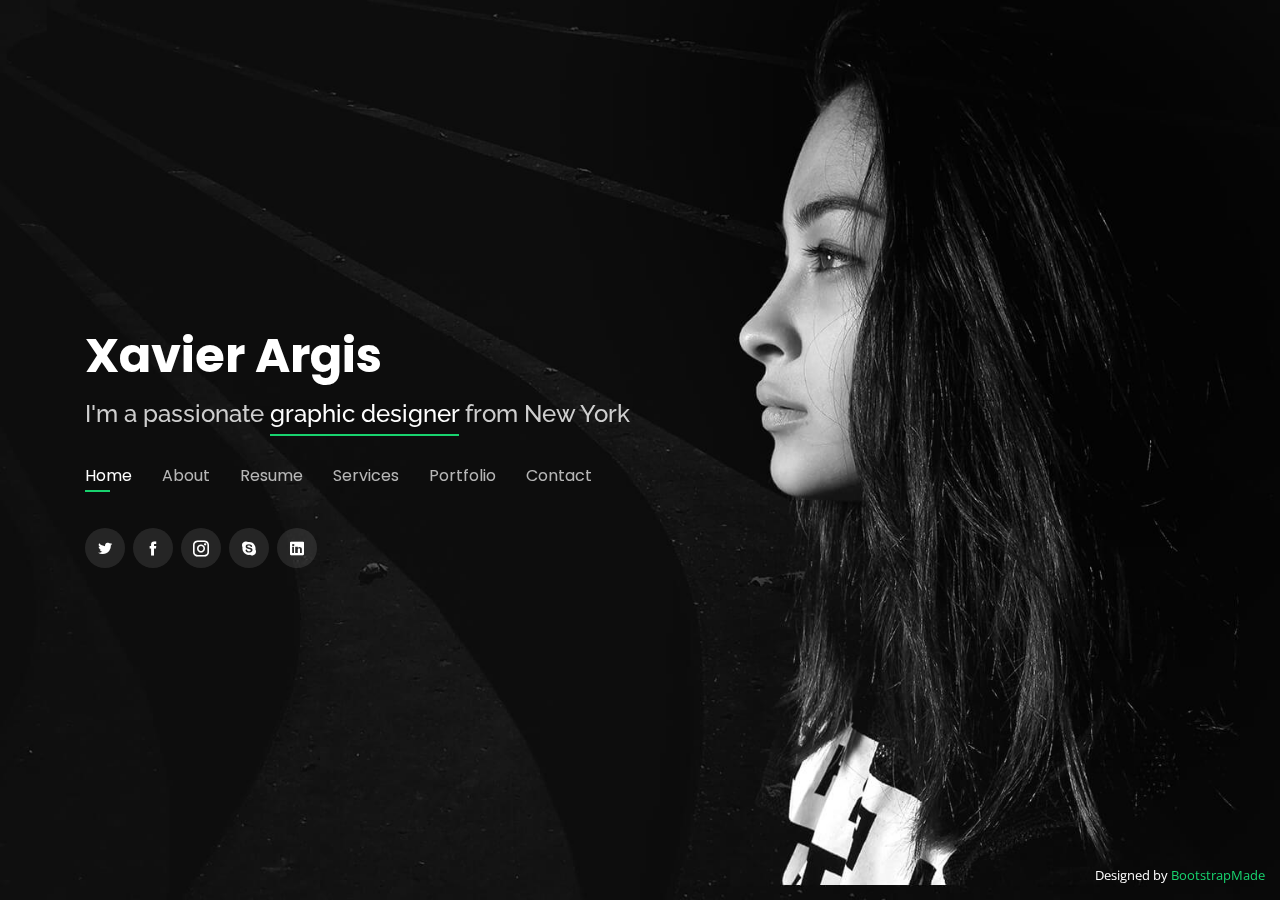
==== index.html @ 079059ad "begining of the project" ====
<!DOCTYPE html>
<html lang="en">

<head>
    <meta charset="utf-8">
    <meta content="width=device-width, initial-scale=1.0" name="viewport">

    <title>Personal Bootstrap Template</title>
    <meta content="" name="description">
    <meta content="" name="keywords">

    <!-- Favicons -->
    <link href="assets/img/favicon.png" rel="icon">
    <link href="assets/img/apple-touch-icon.png" rel="apple-touch-icon">

    <!-- Google Fonts -->
    <link href="https://fonts.googleapis.com/css?family=Open+Sans:300,300i,400,400i,600,600i,700,700i|Raleway:300,300i,400,400i,500,500i,600,600i,700,700i|Poppins:300,300i,400,400i,500,500i,600,600i,700,700i" rel="stylesheet">

    <!-- Vendor CSS Files -->
    <link href="assets/vendor/bootstrap/css/bootstrap.min.css" rel="stylesheet">
    <link href="assets/vendor/icofont/icofont.min.css" rel="stylesheet">
    <link href="assets/vendor/remixicon/remixicon.css" rel="stylesheet">
    <link href="assets/vendor/owl.carousel/assets/owl.carousel.min.css" rel="stylesheet">
    <link href="assets/vendor/boxicons/css/boxicons.min.css" rel="stylesheet">
    <link href="assets/vendor/venobox/venobox.css" rel="stylesheet">

    <!-- Template Main CSS File -->
    <link href="assets/css/style.css" rel="stylesheet">

    <!-- =======================================================
  * Template Name: Personal - v2.4.0
  * Template URL: https://bootstrapmade.com/personal-free-resume-bootstrap-template/
  * Author: BootstrapMade.com
  * License: https://bootstrapmade.com/license/
  ======================================================== -->
</head>

<body>

    <!-- ======= Header ======= -->
    <header id="header" class="header-tops">
        <div class="container">

            <h1><a href="index.html">Xavier Argis</a></h1>
            <!-- Uncomment below if you prefer to use an image logo -->
            <!-- <a href="index.html" class="mr-auto"><img src="assets/img/logo.png" alt="" class="img-fluid"></a> -->
            <h2>I'm a passionate <span>graphic designer</span> from New York</h2>

            <nav class="nav-menu d-none d-lg-block">
                <ul>
                    <li class="active"><a href="#header">Home</a></li>
                    <li><a href="#about">About</a></li>
                    <li><a href="#resume">Resume</a></li>
                    <li><a href="#services">Services</a></li>
                    <li><a href="#portfolio">Portfolio</a></li>
                    <li><a href="#contact">Contact</a></li>
                </ul>
            </nav>
            <!-- .nav-menu -->

            <div class="social-links">
                <a href="#" class="twitter"><i class="icofont-twitter"></i></a>
                <a href="#" class="facebook"><i class="icofont-facebook"></i></a>
                <a href="#" class="instagram"><i class="icofont-instagram"></i></a>
                <a href="#" class="google-plus"><i class="icofont-skype"></i></a>
                <a href="#" class="linkedin"><i class="icofont-linkedin"></i></a>
            </div>

        </div>
    </header>
    <!-- End Header -->

    <!-- ======= About Section ======= -->
    <section id="about" class="about">

        <!-- ======= About Me ======= -->
        <div class="about-me container">

            <div class="section-title">
                <h2>About</h2>
                <p>Learn more about me</p>
            </div>

            <div class="row">
                <div class="col-lg-4" data-aos="fade-right">
                    <img src="assets/img/me.jpg" class="img-fluid" alt="">
                </div>
                <div class="col-lg-8 pt-4 pt-lg-0 content" data-aos="fade-left">
                    <h3>UI/UX &amp; Graphic Designer</h3>
                    <p class="font-italic">
                        Lorem ipsum dolor sit amet, consectetur adipiscing elit, sed do eiusmod tempor incididunt ut labore et dolore magna aliqua.
                    </p>
                    <div class="row">
                        <div class="col-lg-6">
                            <ul>
                                <li><i class="icofont-rounded-right"></i> <strong>Birthday:</strong> 1 May 1995</li>
                                <li><i class="icofont-rounded-right"></i> <strong>Website:</strong> www.example.com</li>
                                <li><i class="icofont-rounded-right"></i> <strong>Phone:</strong> +123 456 7890</li>
                                <li><i class="icofont-rounded-right"></i> <strong>City:</strong> City : New York, USA</li>
                            </ul>
                        </div>
                        <div class="col-lg-6">
                            <ul>
                                <li><i class="icofont-rounded-right"></i> <strong>Age:</strong> 30</li>
                                <li><i class="icofont-rounded-right"></i> <strong>Degree:</strong> Master</li>
                                <li><i class="icofont-rounded-right"></i> <strong>PhEmailone:</strong> email@example.com</li>
                                <li><i class="icofont-rounded-right"></i> <strong>Freelance:</strong> Available</li>
                            </ul>
                        </div>
                    </div>
                    <p>
                        Officiis eligendi itaque labore et dolorum mollitia officiis optio vero. Quisquam sunt adipisci omnis et ut. Nulla accusantium dolor incidunt officia tempore. Et eius omnis. Cupiditate ut dicta maxime officiis quidem quia. Sed et consectetur qui quia
                        repellendus itaque neque. Aliquid amet quidem ut quaerat cupiditate. Ab et eum qui repellendus omnis culpa magni laudantium dolores.
                    </p>
                </div>
            </div>

        </div>
        <!-- End About Me -->

        <!-- ======= Counts ======= -->
        <div class="counts container">

            <div class="row">

                <div class="col-lg-3 col-md-6">
                    <div class="count-box">
                        <i class="icofont-simple-smile"></i>
                        <span data-toggle="counter-up">232</span>
                        <p>Happy Clients</p>
                    </div>
                </div>

                <div class="col-lg-3 col-md-6 mt-5 mt-md-0">
                    <div class="count-box">
                        <i class="icofont-document-folder"></i>
                        <span data-toggle="counter-up">521</span>
                        <p>Projects</p>
                    </div>
                </div>

                <div class="col-lg-3 col-md-6 mt-5 mt-lg-0">
                    <div class="count-box">
                        <i class="icofont-live-support"></i>
                        <span data-toggle="counter-up">1,463</span>
                        <p>Hours Of Support</p>
                    </div>
                </div>

                <div class="col-lg-3 col-md-6 mt-5 mt-lg-0">
                    <div class="count-box">
                        <i class="icofont-users-alt-5"></i>
                        <span data-toggle="counter-up">15</span>
                        <p>Hard Workers</p>
                    </div>
                </div>

            </div>

        </div>
        <!-- End Counts -->

        <!-- ======= Skills  ======= -->
        <div class="skills container">

            <div class="section-title">
                <h2>Skills</h2>
            </div>

            <div class="row skills-content">

                <div class="col-lg-6">

                    <div class="progress">
                        <span class="skill">HTML <i class="val">100%</i></span>
                        <div class="progress-bar-wrap">
                            <div class="progress-bar" role="progressbar" aria-valuenow="100" aria-valuemin="0" aria-valuemax="100"></div>
                        </div>
                    </div>

                    <div class="progress">
                        <span class="skill">CSS <i class="val">90%</i></span>
                        <div class="progress-bar-wrap">
                            <div class="progress-bar" role="progressbar" aria-valuenow="90" aria-valuemin="0" aria-valuemax="100"></div>
                        </div>
                    </div>

                    <div class="progress">
                        <span class="skill">JavaScript <i class="val">75%</i></span>
                        <div class="progress-bar-wrap">
                            <div class="progress-bar" role="progressbar" aria-valuenow="75" aria-valuemin="0" aria-valuemax="100"></div>
                        </div>
                    </div>

                </div>

                <div class="col-lg-6">

                    <div class="progress">
                        <span class="skill">PHP <i class="val">80%</i></span>
                        <div class="progress-bar-wrap">
                            <div class="progress-bar" role="progressbar" aria-valuenow="80" aria-valuemin="0" aria-valuemax="100"></div>
                        </div>
                    </div>

                    <div class="progress">
                        <span class="skill">WordPress/CMS <i class="val">90%</i></span>
                        <div class="progress-bar-wrap">
                            <div class="progress-bar" role="progressbar" aria-valuenow="90" aria-valuemin="0" aria-valuemax="100"></div>
                        </div>
                    </div>

                    <div class="progress">
                        <span class="skill">Photoshop <i class="val">55%</i></span>
                        <div class="progress-bar-wrap">
                            <div class="progress-bar" role="progressbar" aria-valuenow="55" aria-valuemin="0" aria-valuemax="100"></div>
                        </div>
                    </div>

                </div>

            </div>

        </div>
        <!-- End Skills -->

        <!-- ======= Interests ======= -->
        <div class="interests container">

            <div class="section-title">
                <h2>Interests</h2>
            </div>

            <div class="row">
                <div class="col-lg-3 col-md-4">
                    <div class="icon-box">
                        <i class="ri-store-line" style="color: #ffbb2c;"></i>
                        <h3>Lorem Ipsum</h3>
                    </div>
                </div>
                <div class="col-lg-3 col-md-4 mt-4 mt-md-0">
                    <div class="icon-box">
                        <i class="ri-bar-chart-box-line" style="color: #5578ff;"></i>
                        <h3>Dolor Sitema</h3>
                    </div>
                </div>
                <div class="col-lg-3 col-md-4 mt-4 mt-md-0">
                    <div class="icon-box">
                        <i class="ri-calendar-todo-line" style="color: #e80368;"></i>
                        <h3>Sed perspiciatis</h3>
                    </div>
                </div>
                <div class="col-lg-3 col-md-4 mt-4 mt-lg-0">
                    <div class="icon-box">
                        <i class="ri-paint-brush-line" style="color: #e361ff;"></i>
                        <h3>Magni Dolores</h3>
                    </div>
                </div>
                <div class="col-lg-3 col-md-4 mt-4">
                    <div class="icon-box">
                        <i class="ri-database-2-line" style="color: #47aeff;"></i>
                        <h3>Nemo Enim</h3>
                    </div>
                </div>
                <div class="col-lg-3 col-md-4 mt-4">
                    <div class="icon-box">
                        <i class="ri-gradienter-line" style="color: #ffa76e;"></i>
                        <h3>Eiusmod Tempor</h3>
                    </div>
                </div>
                <div class="col-lg-3 col-md-4 mt-4">
                    <div class="icon-box">
                        <i class="ri-file-list-3-line" style="color: #11dbcf;"></i>
                        <h3>Midela Teren</h3>
                    </div>
                </div>
                <div class="col-lg-3 col-md-4 mt-4">
                    <div class="icon-box">
                        <i class="ri-price-tag-2-line" style="color: #4233ff;"></i>
                        <h3>Pira Neve</h3>
                    </div>
                </div>
                <div class="col-lg-3 col-md-4 mt-4">
                    <div class="icon-box">
                        <i class="ri-anchor-line" style="color: #b2904f;"></i>
                        <h3>Dirada Pack</h3>
                    </div>
                </div>
                <div class="col-lg-3 col-md-4 mt-4">
                    <div class="icon-box">
                        <i class="ri-disc-line" style="color: #b20969;"></i>
                        <h3>Moton Ideal</h3>
                    </div>
                </div>
                <div class="col-lg-3 col-md-4 mt-4">
                    <div class="icon-box">
                        <i class="ri-base-station-line" style="color: #ff5828;"></i>
                        <h3>Verdo Park</h3>
                    </div>
                </div>
                <div class="col-lg-3 col-md-4 mt-4">
                    <div class="icon-box">
                        <i class="ri-fingerprint-line" style="color: #29cc61;"></i>
                        <h3>Flavor Nivelanda</h3>
                    </div>
                </div>
            </div>

        </div>
        <!-- End Interests -->

        <!-- ======= Testimonials ======= -->
        <div class="testimonials container">

            <div class="section-title">
                <h2>Testimonials</h2>
            </div>

            <div class="owl-carousel testimonials-carousel">

                <div class="testimonial-item">
                    <p>
                        <i class="bx bxs-quote-alt-left quote-icon-left"></i> Proin iaculis purus consequat sem cure digni ssim donec porttitora entum suscipit rhoncus. Accusantium quam, ultricies eget id, aliquam eget nibh et. Maecen aliquam, risus at
                        semper.
                        <i class="bx bxs-quote-alt-right quote-icon-right"></i>
                    </p>
                    <img src="assets/img/testimonials/testimonials-1.jpg" class="testimonial-img" alt="">
                    <h3>Saul Goodman</h3>
                    <h4>Ceo &amp; Founder</h4>
                </div>

                <div class="testimonial-item">
                    <p>
                        <i class="bx bxs-quote-alt-left quote-icon-left"></i> Export tempor illum tamen malis malis eram quae irure esse labore quem cillum quid cillum eram malis quorum velit fore eram velit sunt aliqua noster fugiat irure amet legam
                        anim culpa.
                        <i class="bx bxs-quote-alt-right quote-icon-right"></i>
                    </p>
                    <img src="assets/img/testimonials/testimonials-2.jpg" class="testimonial-img" alt="">
                    <h3>Sara Wilsson</h3>
                    <h4>Designer</h4>
                </div>

                <div class="testimonial-item">
                    <p>
                        <i class="bx bxs-quote-alt-left quote-icon-left"></i> Enim nisi quem export duis labore cillum quae magna enim sint quorum nulla quem veniam duis minim tempor labore quem eram duis noster aute amet eram fore quis sint minim.
                        <i class="bx bxs-quote-alt-right quote-icon-right"></i>
                    </p>
                    <img src="assets/img/testimonials/testimonials-3.jpg" class="testimonial-img" alt="">
                    <h3>Jena Karlis</h3>
                    <h4>Store Owner</h4>
                </div>

                <div class="testimonial-item">
                    <p>
                        <i class="bx bxs-quote-alt-left quote-icon-left"></i> Fugiat enim eram quae cillum dolore dolor amet nulla culpa multos export minim fugiat minim velit minim dolor enim duis veniam ipsum anim magna sunt elit fore quem dolore labore
                        illum veniam.
                        <i class="bx bxs-quote-alt-right quote-icon-right"></i>
                    </p>
                    <img src="assets/img/testimonials/testimonials-4.jpg" class="testimonial-img" alt="">
                    <h3>Matt Brandon</h3>
                    <h4>Freelancer</h4>
                </div>

                <div class="testimonial-item">
                    <p>
                        <i class="bx bxs-quote-alt-left quote-icon-left"></i> Quis quorum aliqua sint quem legam fore sunt eram irure aliqua veniam tempor noster veniam enim culpa labore duis sunt culpa nulla illum cillum fugiat legam esse veniam culpa
                        fore nisi cillum quid.
                        <i class="bx bxs-quote-alt-right quote-icon-right"></i>
                    </p>
                    <img src="assets/img/testimonials/testimonials-5.jpg" class="testimonial-img" alt="">
                    <h3>John Larson</h3>
                    <h4>Entrepreneur</h4>
                </div>

            </div>

        </div>
        <!-- End Testimonials  -->

    </section>
    <!-- End About Section -->

    <!-- ======= Resume Section ======= -->
    <section id="resume" class="resume">
        <div class="container">

            <div class="section-title">
                <h2>Resume</h2>
                <p>Check My Resume</p>
            </div>

            <div class="row">
                <div class="col-lg-6">
                    <h3 class="resume-title">Sumary</h3>
                    <div class="resume-item pb-0">
                        <h4>Alice Barkley</h4>
                        <p><em>Innovative and deadline-driven Graphic Designer with 3+ years of experience designing and developing user-centered digital/print marketing material from initial concept to final, polished deliverable.</em></p>
                        <p>
                            <ul>
                                <li>Portland par 127,Orlando, FL</li>
                                <li>(123) 456-7891</li>
                                <li>alice.barkley@example.com</li>
                            </ul>
                        </p>
                    </div>

                    <h3 class="resume-title">Education</h3>
                    <div class="resume-item">
                        <h4>Master of Fine Arts &amp; Graphic Design</h4>
                        <h5>2015 - 2016</h5>
                        <p><em>Rochester Institute of Technology, Rochester, NY</em></p>
                        <p>Qui deserunt veniam. Et sed aliquam labore tempore sed quisquam iusto autem sit. Ea vero voluptatum qui ut dignissimos deleniti nerada porti sand markend</p>
                    </div>
                    <div class="resume-item">
                        <h4>Bachelor of Fine Arts &amp; Graphic Design</h4>
                        <h5>2010 - 2014</h5>
                        <p><em>Rochester Institute of Technology, Rochester, NY</em></p>
                        <p>Quia nobis sequi est occaecati aut. Repudiandae et iusto quae reiciendis et quis Eius vel ratione eius unde vitae rerum voluptates asperiores voluptatem Earum molestiae consequatur neque etlon sader mart dila</p>
                    </div>
                </div>
                <div class="col-lg-6">
                    <h3 class="resume-title">Professional Experience</h3>
                    <div class="resume-item">
                        <h4>Senior graphic design specialist</h4>
                        <h5>2019 - Present</h5>
                        <p><em>Experion, New York, NY </em></p>
                        <p>
                            <ul>
                                <li>Lead in the design, development, and implementation of the graphic, layout, and production communication materials</li>
                                <li>Delegate tasks to the 7 members of the design team and provide counsel on all aspects of the project. </li>
                                <li>Supervise the assessment of all graphic materials in order to ensure quality and accuracy of the design</li>
                                <li>Oversee the efficient use of production project budgets ranging from $2,000 - $25,000</li>
                            </ul>
                        </p>
                    </div>
                    <div class="resume-item">
                        <h4>Graphic design specialist</h4>
                        <h5>2017 - 2018</h5>
                        <p><em>Stepping Stone Advertising, New York, NY</em></p>
                        <p>
                            <ul>
                                <li>Developed numerous marketing programs (logos, brochures,infographics, presentations, and advertisements).</li>
                                <li>Managed up to 5 projects or tasks at a given time while under pressure</li>
                                <li>Recommended and consulted with clients on the most appropriate graphic design</li>
                                <li>Created 4+ design presentations and proposals a month for clients and account managers</li>
                            </ul>
                        </p>
                    </div>
                </div>
            </div>

        </div>
    </section>
    <!-- End Resume Section -->

    <!-- ======= Services Section ======= -->
    <section id="services" class="services">
        <div class="container">

            <div class="section-title">
                <h2>Services</h2>
                <p>My Services</p>
            </div>

            <div class="row">
                <div class="col-lg-4 col-md-6 d-flex align-items-stretch">
                    <div class="icon-box">
                        <div class="icon"><i class="bx bxl-dribbble"></i></div>
                        <h4><a href="">Lorem Ipsum</a></h4>
                        <p>Voluptatum deleniti atque corrupti quos dolores et quas molestias excepturi</p>
                    </div>
                </div>

                <div class="col-lg-4 col-md-6 d-flex align-items-stretch mt-4 mt-md-0">
                    <div class="icon-box">
                        <div class="icon"><i class="bx bx-file"></i></div>
                        <h4><a href="">Sed ut perspiciatis</a></h4>
                        <p>Duis aute irure dolor in reprehenderit in voluptate velit esse cillum dolore</p>
                    </div>
                </div>

                <div class="col-lg-4 col-md-6 d-flex align-items-stretch mt-4 mt-lg-0">
                    <div class="icon-box">
                        <div class="icon"><i class="bx bx-tachometer"></i></div>
                        <h4><a href="">Magni Dolores</a></h4>
                        <p>Excepteur sint occaecat cupidatat non proident, sunt in culpa qui officia</p>
                    </div>
                </div>

                <div class="col-lg-4 col-md-6 d-flex align-items-stretch mt-4">
                    <div class="icon-box">
                        <div class="icon"><i class="bx bx-world"></i></div>
                        <h4><a href="">Nemo Enim</a></h4>
                        <p>At vero eos et accusamus et iusto odio dignissimos ducimus qui blanditiis</p>
                    </div>
                </div>

                <div class="col-lg-4 col-md-6 d-flex align-items-stretch mt-4">
                    <div class="icon-box">
                        <div class="icon"><i class="bx bx-slideshow"></i></div>
                        <h4><a href="">Dele cardo</a></h4>
                        <p>Quis consequatur saepe eligendi voluptatem consequatur dolor consequuntur</p>
                    </div>
                </div>

                <div class="col-lg-4 col-md-6 d-flex align-items-stretch mt-4">
                    <div class="icon-box">
                        <div class="icon"><i class="bx bx-arch"></i></div>
                        <h4><a href="">Divera don</a></h4>
                        <p>Modi nostrum vel laborum. Porro fugit error sit minus sapiente sit aspernatur</p>
                    </div>
                </div>

            </div>

        </div>
    </section>
    <!-- End Services Section -->

    <!-- ======= Portfolio Section ======= -->
    <section id="portfolio" class="portfolio">
        <div class="container">

            <div class="section-title">
                <h2>Portfolio</h2>
                <p>My Works</p>
            </div>

            <div class="row">
                <div class="col-lg-12 d-flex justify-content-center">
                    <ul id="portfolio-flters">
                        <li data-filter="*" class="filter-active">All</li>
                        <li data-filter=".filter-app">App</li>
                        <li data-filter=".filter-card">Card</li>
                        <li data-filter=".filter-web">Web</li>
                    </ul>
                </div>
            </div>

            <div class="row portfolio-container">

                <div class="col-lg-4 col-md-6 portfolio-item filter-app">
                    <div class="portfolio-wrap">
                        <img src="assets/img/portfolio/portfolio-1.jpg" class="img-fluid" alt="">
                        <div class="portfolio-info">
                            <h4>App 1</h4>
                            <p>App</p>
                            <div class="portfolio-links">
                                <a href="assets/img/portfolio/portfolio-1.jpg" data-gall="portfolioGallery" class="venobox" title="App 1"><i class="bx bx-plus"></i></a>
                                <a href="portfolio-details.html" data-gall="portfolioDetailsGallery" data-vbtype="iframe" class="venobox" title="Portfolio Details"><i class="bx bx-link"></i></a>
                            </div>
                        </div>
                    </div>
                </div>

                <div class="col-lg-4 col-md-6 portfolio-item filter-web">
                    <div class="portfolio-wrap">
                        <img src="assets/img/portfolio/portfolio-2.jpg" class="img-fluid" alt="">
                        <div class="portfolio-info">
                            <h4>Web 3</h4>
                            <p>Web</p>
                            <div class="portfolio-links">
                                <a href="assets/img/portfolio/portfolio-2.jpg" data-gall="portfolioGallery" class="venobox" title="Web 3"><i class="bx bx-plus"></i></a>
                                <a href="portfolio-details.html" data-gall="portfolioDetailsGallery" data-vbtype="iframe" class="venobox" title="Portfolio Details"><i class="bx bx-link"></i></a>
                            </div>
                        </div>
                    </div>
                </div>

                <div class="col-lg-4 col-md-6 portfolio-item filter-app">
                    <div class="portfolio-wrap">
                        <img src="assets/img/portfolio/portfolio-3.jpg" class="img-fluid" alt="">
                        <div class="portfolio-info">
                            <h4>App 2</h4>
                            <p>App</p>
                            <div class="portfolio-links">
                                <a href="assets/img/portfolio/portfolio-3.jpg" data-gall="portfolioGallery" class="venobox" title="App 2"><i class="bx bx-plus"></i></a>
                                <a href="portfolio-details.html" data-gall="portfolioDetailsGallery" data-vbtype="iframe" class="venobox" title="Portfolio Details"><i class="bx bx-link"></i></a>
                            </div>
                        </div>
                    </div>
                </div>

                <div class="col-lg-4 col-md-6 portfolio-item filter-card">
                    <div class="portfolio-wrap">
                        <img src="assets/img/portfolio/portfolio-4.jpg" class="img-fluid" alt="">
                        <div class="portfolio-info">
                            <h4>Card 2</h4>
                            <p>Card</p>
                            <div class="portfolio-links">
                                <a href="assets/img/portfolio/portfolio-4.jpg" data-gall="portfolioGallery" class="venobox" title="Card 2"><i class="bx bx-plus"></i></a>
                                <a href="portfolio-details.html" data-gall="portfolioDetailsGallery" data-vbtype="iframe" class="venobox" title="Portfolio Details"><i class="bx bx-link"></i></a>
                            </div>
                        </div>
                    </div>
                </div>

                <div class="col-lg-4 col-md-6 portfolio-item filter-web">
                    <div class="portfolio-wrap">
                        <img src="assets/img/portfolio/portfolio-5.jpg" class="img-fluid" alt="">
                        <div class="portfolio-info">
                            <h4>Web 2</h4>
                            <p>Web</p>
                            <div class="portfolio-links">
                                <a href="assets/img/portfolio/portfolio-5.jpg" data-gall="portfolioGallery" class="venobox" title="Web 2"><i class="bx bx-plus"></i></a>
                                <a href="portfolio-details.html" data-gall="portfolioDetailsGallery" data-vbtype="iframe" class="venobox" title="Portfolio Details"><i class="bx bx-link"></i></a>
                            </div>
                        </div>
                    </div>
                </div>

                <div class="col-lg-4 col-md-6 portfolio-item filter-app">
                    <div class="portfolio-wrap">
                        <img src="assets/img/portfolio/portfolio-6.jpg" class="img-fluid" alt="">
                        <div class="portfolio-info">
                            <h4>App 3</h4>
                            <p>App</p>
                            <div class="portfolio-links">
                                <a href="assets/img/portfolio/portfolio-6.jpg" data-gall="portfolioGallery" class="venobox" title="App 3"><i class="bx bx-plus"></i></a>
                                <a href="portfolio-details.html" data-gall="portfolioDetailsGallery" data-vbtype="iframe" class="venobox" title="Portfolio Details"><i class="bx bx-link"></i></a>
                            </div>
                        </div>
                    </div>
                </div>

                <div class="col-lg-4 col-md-6 portfolio-item filter-card">
                    <div class="portfolio-wrap">
                        <img src="assets/img/portfolio/portfolio-7.jpg" class="img-fluid" alt="">
                        <div class="portfolio-info">
                            <h4>Card 1</h4>
                            <p>Card</p>
                            <div class="portfolio-links">
                                <a href="assets/img/portfolio/portfolio-7.jpg" data-gall="portfolioGallery" class="venobox" title="Card 1"><i class="bx bx-plus"></i></a>
                                <a href="portfolio-details.html" data-gall="portfolioDetailsGallery" data-vbtype="iframe" class="venobox" title="Portfolio Details"><i class="bx bx-link"></i></a>
                            </div>
                        </div>
                    </div>
                </div>

                <div class="col-lg-4 col-md-6 portfolio-item filter-card">
                    <div class="portfolio-wrap">
                        <img src="assets/img/portfolio/portfolio-8.jpg" class="img-fluid" alt="">
                        <div class="portfolio-info">
                            <h4>Card 3</h4>
                            <p>Card</p>
                            <div class="portfolio-links">
                                <a href="assets/img/portfolio/portfolio-8.jpg" data-gall="portfolioGallery" class="venobox" title="Card 3"><i class="bx bx-plus"></i></a>
                                <a href="portfolio-details.html" data-gall="portfolioDetailsGallery" data-vbtype="iframe" class="venobox" title="Portfolio Details"><i class="bx bx-link"></i></a>
                            </div>
                        </div>
                    </div>
                </div>

                <div class="col-lg-4 col-md-6 portfolio-item filter-web">
                    <div class="portfolio-wrap">
                        <img src="assets/img/portfolio/portfolio-9.jpg" class="img-fluid" alt="">
                        <div class="portfolio-info">
                            <h4>Web 3</h4>
                            <p>Web</p>
                            <div class="portfolio-links">
                                <a href="assets/img/portfolio/portfolio-9.jpg" data-gall="portfolioGallery" class="venobox" title="Web 3"><i class="bx bx-plus"></i></a>
                                <a href="portfolio-details.html" data-gall="portfolioDetailsGallery" data-vbtype="iframe" class="venobox" title="Portfolio Details"><i class="bx bx-link"></i></a>
                            </div>
                        </div>
                    </div>
                </div>

            </div>

        </div>
    </section>
    <!-- End Portfolio Section -->

    <!-- ======= Contact Section ======= -->
    <section id="contact" class="contact">
        <div class="container">

            <div class="section-title">
                <h2>Contact</h2>
                <p>Contact Me</p>
            </div>

            <div class="row mt-2">

                <div class="col-md-6 d-flex align-items-stretch">
                    <div class="info-box">
                        <i class="bx bx-map"></i>
                        <h3>My Address</h3>
                        <p>A108 Adam Street, New York, NY 535022</p>
                    </div>
                </div>

                <div class="col-md-6 mt-4 mt-md-0 d-flex align-items-stretch">
                    <div class="info-box">
                        <i class="bx bx-share-alt"></i>
                        <h3>Social Profiles</h3>
                        <div class="social-links">
                            <a href="#" class="twitter"><i class="icofont-twitter"></i></a>
                            <a href="#" class="facebook"><i class="icofont-facebook"></i></a>
                            <a href="#" class="instagram"><i class="icofont-instagram"></i></a>
                            <a href="#" class="google-plus"><i class="icofont-skype"></i></a>
                            <a href="#" class="linkedin"><i class="icofont-linkedin"></i></a>
                        </div>
                    </div>
                </div>

                <div class="col-md-6 mt-4 d-flex align-items-stretch">
                    <div class="info-box">
                        <i class="bx bx-envelope"></i>
                        <h3>Email Me</h3>
                        <p>contact@example.com</p>
                    </div>
                </div>
                <div class="col-md-6 mt-4 d-flex align-items-stretch">
                    <div class="info-box">
                        <i class="bx bx-phone-call"></i>
                        <h3>Call Me</h3>
                        <p>+1 5589 55488 55</p>
                    </div>
                </div>
            </div>

            <form action="forms/contact.php" method="post" role="form" class="php-email-form mt-4">
                <div class="form-row">
                    <div class="col-md-6 form-group">
                        <input type="text" name="name" class="form-control" id="name" placeholder="Your Name" data-rule="minlen:4" data-msg="Please enter at least 4 chars" />
                        <div class="validate"></div>
                    </div>
                    <div class="col-md-6 form-group">
                        <input type="email" class="form-control" name="email" id="email" placeholder="Your Email" data-rule="email" data-msg="Please enter a valid email" />
                        <div class="validate"></div>
                    </div>
                </div>
                <div class="form-group">
                    <input type="text" class="form-control" name="subject" id="subject" placeholder="Subject" data-rule="minlen:4" data-msg="Please enter at least 8 chars of subject" />
                    <div class="validate"></div>
                </div>
                <div class="form-group">
                    <textarea class="form-control" name="message" rows="5" data-rule="required" data-msg="Please write something for us" placeholder="Message"></textarea>
                    <div class="validate"></div>
                </div>
                <div class="mb-3">
                    <div class="loading">Loading</div>
                    <div class="error-message"></div>
                    <div class="sent-message">Your message has been sent. Thank you!</div>
                </div>
                <div class="text-center"><button type="submit">Send Message</button></div>
            </form>

        </div>
    </section>
    <!-- End Contact Section -->

    <div class="credits">
        <!-- All the links in the footer should remain intact. -->
        <!-- You can delete the links only if you purchased the pro version. -->
        <!-- Licensing information: https://bootstrapmade.com/license/ -->
        <!-- Purchase the pro version with working PHP/AJAX contact form: https://bootstrapmade.com/personal-free-resume-bootstrap-template/ -->
        Designed by <a href="https://bootstrapmade.com/">BootstrapMade</a>
    </div>

    <!-- Vendor JS Files -->
    <script src="assets/vendor/jquery/jquery.min.js"></script>
    <script src="assets/vendor/bootstrap/js/bootstrap.bundle.min.js"></script>
    <script src="assets/vendor/jquery.easing/jquery.easing.min.js"></script>
    <script src="assets/vendor/php-email-form/validate.js"></script>
    <script src="assets/vendor/waypoints/jquery.waypoints.min.js"></script>
    <script src="assets/vendor/counterup/counterup.min.js"></script>
    <script src="assets/vendor/owl.carousel/owl.carousel.min.js"></script>
    <script src="assets/vendor/isotope-layout/isotope.pkgd.min.js"></script>
    <script src="assets/vendor/venobox/venobox.min.js"></script>

    <!-- Template Main JS File -->
    <script src="assets/js/main.js"></script>

</body>

</html>
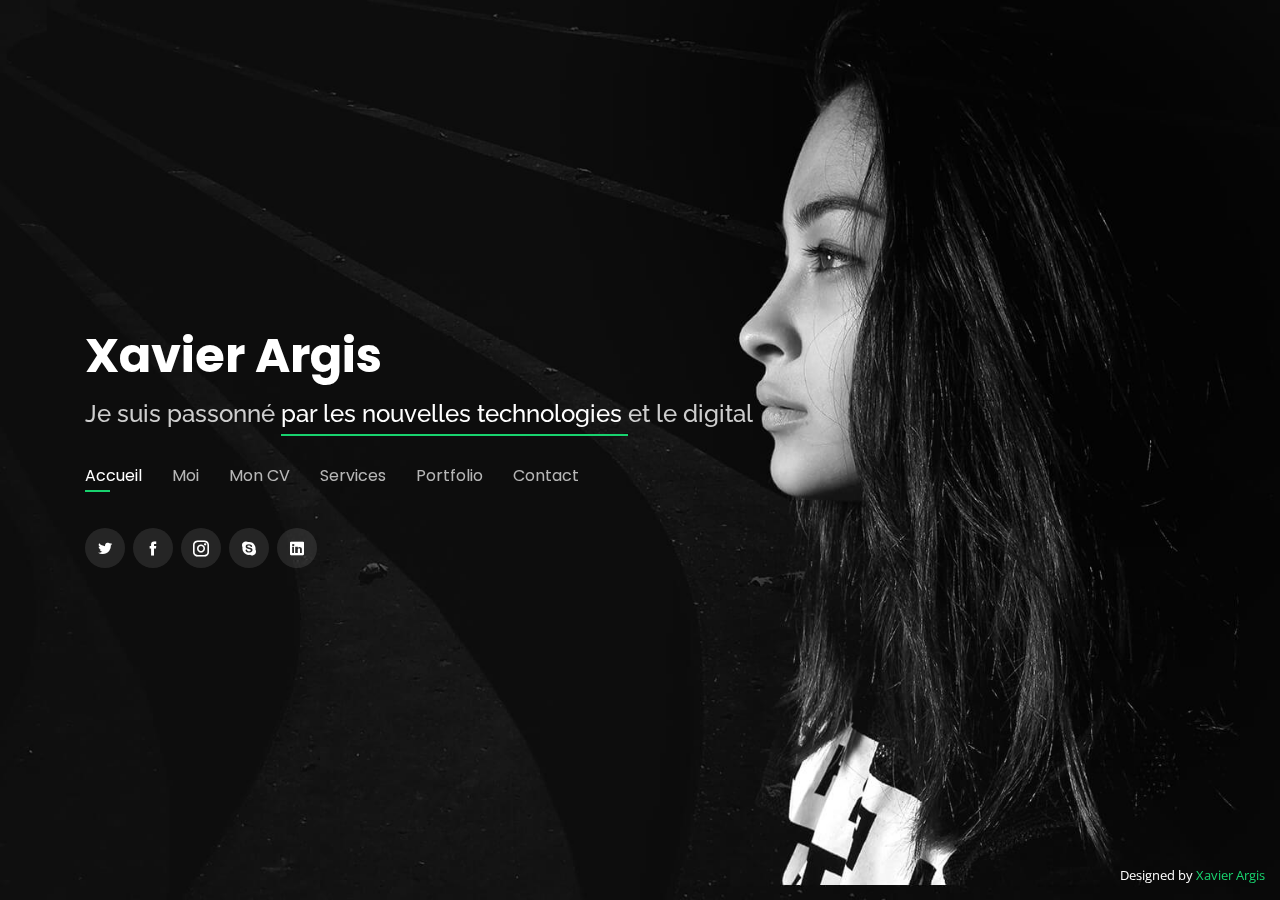
==== commit d710e8b1: "XB-A modification du text" ====
--- a/index.html
+++ b/index.html
@@ -27,12 +27,7 @@
     <!-- Template Main CSS File -->
     <link href="assets/css/style.css" rel="stylesheet">
 
-    <!-- =======================================================
-  * Template Name: Personal - v2.4.0
-  * Template URL: https://bootstrapmade.com/personal-free-resume-bootstrap-template/
-  * Author: BootstrapMade.com
-  * License: https://bootstrapmade.com/license/
-  ======================================================== -->
+
 </head>
 
 <body>
@@ -44,13 +39,13 @@
             <h1><a href="index.html">Xavier Argis</a></h1>
             <!-- Uncomment below if you prefer to use an image logo -->
             <!-- <a href="index.html" class="mr-auto"><img src="assets/img/logo.png" alt="" class="img-fluid"></a> -->
-            <h2>I'm a passionate <span>graphic designer</span> from New York</h2>
+            <h2>Je suis passonné <span>par les nouvelles technologies </span>et le digital</h2>
 
             <nav class="nav-menu d-none d-lg-block">
                 <ul>
-                    <li class="active"><a href="#header">Home</a></li>
-                    <li><a href="#about">About</a></li>
-                    <li><a href="#resume">Resume</a></li>
+                    <li class="active"><a href="#header">Accueil</a></li>
+                    <li><a href="#about">Moi</a></li>
+                    <li><a href="#resume">Mon CV</a></li>
                     <li><a href="#services">Services</a></li>
                     <li><a href="#portfolio">Portfolio</a></li>
                     <li><a href="#contact">Contact</a></li>
@@ -752,11 +747,8 @@
     <!-- End Contact Section -->
 
     <div class="credits">
-        <!-- All the links in the footer should remain intact. -->
-        <!-- You can delete the links only if you purchased the pro version. -->
-        <!-- Licensing information: https://bootstrapmade.com/license/ -->
-        <!-- Purchase the pro version with working PHP/AJAX contact form: https://bootstrapmade.com/personal-free-resume-bootstrap-template/ -->
-        Designed by <a href="https://bootstrapmade.com/">BootstrapMade</a>
+
+        Designed by <a href="#">Xavier Argis</a>
     </div>
 
     <!-- Vendor JS Files -->
--- a/assets/css/style.css
+++ b/assets/css/style.css
@@ -1,1180 +1,1233 @@
-/**
-* Template Name: Personal - v2.4.0
-* Template URL: https://bootstrapmade.com/personal-free-resume-bootstrap-template/
-* Author: BootstrapMade.com
-* License: https://bootstrapmade.com/license/
-*/
-
 /*--------------------------------------------------------------
 # General
 --------------------------------------------------------------*/
+
 body {
-  font-family: "Open Sans", sans-serif;
-  background-color: #040404;
-  color: #fff;
-  position: relative;
-  background: transparent;
+    font-family: "Open Sans", sans-serif;
+    background-color: #040404;
+    color: #fff;
+    position: relative;
+    background: transparent;
 }
 
 body::before {
-  content: "";
-  position: fixed;
-  background: #040404 url("../img/bg.jpg") top right no-repeat;
-  background-size: cover;
-  left: 0;
-  right: 0;
-  top: 0;
-  height: 100vh;
-  z-index: -1;
+    content: "";
+    position: fixed;
+    background: #040404 url("../img/bg.jpg") top right no-repeat;
+    background-size: cover;
+    left: 0;
+    right: 0;
+    top: 0;
+    height: 100vh;
+    z-index: -1;
 }
 
 @media (min-width: 1024px) {
-  body::before {
-    background-attachment: fixed;
-  }
+    body::before {
+        background-attachment: fixed;
+    }
 }
 
 a {
-  color: #18d26e;
+    color: #18d26e;
 }
 
 a:hover {
-  color: #35e888;
-  text-decoration: none;
-}
-
-h1, h2, h3, h4, h5, h6 {
-  font-family: "Raleway", sans-serif;
-}
+    color: #35e888;
+    text-decoration: none;
+}
+
+h1,
+h2,
+h3,
+h4,
+h5,
+h6 {
+    font-family: "Raleway", sans-serif;
+}
+
 
 /*--------------------------------------------------------------
 # Header
 --------------------------------------------------------------*/
+
 #header {
-  transition: ease-in-out 0.3s;
-  position: relative;
-  height: 100vh;
-  display: flex;
-  align-items: center;
-  z-index: 997;
-  overflow-y: auto;
+    transition: ease-in-out 0.3s;
+    position: relative;
+    height: 100vh;
+    display: flex;
+    align-items: center;
+    z-index: 997;
+    overflow-y: auto;
 }
 
 #header * {
-  transition: ease-in-out 0.3s;
+    transition: ease-in-out 0.3s;
 }
 
 #header h1 {
-  font-size: 48px;
-  margin: 0;
-  padding: 0;
-  line-height: 1;
-  font-weight: 700;
-  font-family: "Poppins", sans-serif;
-}
-
-#header h1 a, #header h1 a:hover {
-  color: #fff;
-  line-height: 1;
-  display: inline-block;
+    font-size: 48px;
+    margin: 0;
+    padding: 0;
+    line-height: 1;
+    font-weight: 700;
+    font-family: "Poppins", sans-serif;
+}
+
+#header h1 a,
+#header h1 a:hover {
+    color: #fff;
+    line-height: 1;
+    display: inline-block;
 }
 
 #header h2 {
-  font-size: 24px;
-  margin-top: 20px;
-  color: rgba(255, 255, 255, 0.8);
+    font-size: 24px;
+    margin-top: 20px;
+    color: rgba(255, 255, 255, 0.8);
 }
 
 #header h2 span {
-  color: #fff;
-  border-bottom: 2px solid #18d26e;
-  padding-bottom: 6px;
+    color: #fff;
+    border-bottom: 2px solid #18d26e;
+    padding-bottom: 6px;
 }
 
 #header img {
-  padding: 0;
-  margin: 0;
+    padding: 0;
+    margin: 0;
 }
 
 #header .social-links {
-  margin-top: 40px;
-  display: flex;
+    margin-top: 40px;
+    display: flex;
 }
 
 #header .social-links a {
-  font-size: 16px;
-  display: flex;
-  justify-content: center;
-  align-items: center;
-  background: rgba(255, 255, 255, 0.1);
-  color: #fff;
-  line-height: 1;
-  margin-right: 8px;
-  border-radius: 50%;
-  width: 40px;
-  height: 40px;
+    font-size: 16px;
+    display: flex;
+    justify-content: center;
+    align-items: center;
+    background: rgba(255, 255, 255, 0.1);
+    color: #fff;
+    line-height: 1;
+    margin-right: 8px;
+    border-radius: 50%;
+    width: 40px;
+    height: 40px;
 }
 
 #header .social-links a:hover {
-  background: #18d26e;
+    background: #18d26e;
 }
 
 @media (max-width: 992px) {
-  #header h1 {
+    #header h1 {
+        font-size: 36px;
+    }
+    #header h2 {
+        font-size: 20px;
+        line-height: 30px;
+    }
+    #header .social-links {
+        margin-top: 15px;
+    }
+    #header .container {
+        display: flex;
+        flex-direction: column;
+        align-items: center;
+    }
+}
+
+
+/*--------------------------------------------------------------
+# Navigation Menu
+--------------------------------------------------------------*/
+
+
+/* Desktop Navigation */
+
+.nav-menu {
+    margin-top: 35px;
+}
+
+.nav-menu ul {
+    display: flex;
+    margin: 0;
+    padding: 0;
+    list-style: none;
+}
+
+.nav-menu li+li {
+    margin-left: 30px;
+}
+
+.nav-menu a {
+    display: block;
+    position: relative;
+    color: rgba(255, 255, 255, 0.7);
+    font-size: 16px;
+    font-family: "Poppins", sans-serif;
+    font-weight: 400;
+}
+
+.nav-menu a:before {
+    content: "";
+    position: absolute;
+    width: 0;
+    height: 2px;
+    bottom: -4px;
+    left: 0;
+    background-color: #18d26e;
+    visibility: hidden;
+    width: 0px;
+    transition: all 0.3s ease-in-out 0s;
+}
+
+.nav-menu a:hover:before,
+.nav-menu li:hover>a:before,
+.nav-menu .active>a:before {
+    visibility: visible;
+    width: 25px;
+}
+
+.nav-menu a:hover,
+.nav-menu .active>a,
+.nav-menu li:hover>a {
+    color: #fff;
+    text-decoration: none;
+}
+
+
+/* Mobile Navigation */
+
+.mobile-nav-toggle {
+    position: fixed;
+    right: 15px;
+    top: 15px;
+    z-index: 9998;
+    border: 0;
+    background: none;
+    font-size: 24px;
+    transition: all 0.4s;
+    outline: none !important;
+    line-height: 1;
+    cursor: pointer;
+    text-align: right;
+}
+
+.mobile-nav-toggle i {
+    color: #fff;
+}
+
+.mobile-nav {
+    position: fixed;
+    top: 55px;
+    right: 15px;
+    bottom: 15px;
+    left: 15px;
+    z-index: 9999;
+    overflow-y: auto;
+    background: rgba(0, 0, 0, 0.7);
+    transition: ease-in-out 0.2s;
+    opacity: 0;
+    visibility: hidden;
+    border-radius: 10px;
+    padding: 10px 0;
+    border: 2px solid rgba(255, 255, 255, 0.12);
+}
+
+.mobile-nav * {
+    margin: 0;
+    padding: 0;
+    list-style: none;
+}
+
+.mobile-nav a {
+    display: block;
+    position: relative;
+    color: #fff;
+    padding: 10px 20px;
+    font-weight: 500;
+    outline: none;
+}
+
+.mobile-nav a:hover,
+.mobile-nav .active>a,
+.mobile-nav li:hover>a {
+    color: #18d26e;
+    text-decoration: none;
+}
+
+.mobile-nav-overly {
+    width: 100%;
+    height: 100%;
+    z-index: 9997;
+    top: 0;
+    left: 0;
+    position: fixed;
+    background: rgba(9, 9, 9, 0.6);
+    overflow: hidden;
+    display: none;
+    transition: ease-in-out 0.2s;
+}
+
+.mobile-nav-active {
+    overflow: hidden;
+}
+
+.mobile-nav-active .mobile-nav {
+    opacity: 1;
+    visibility: visible;
+}
+
+.mobile-nav-active .mobile-nav-toggle i {
+    color: #fff;
+}
+
+
+/* Header Top */
+
+#header.header-top {
+    height: 80px;
+    position: fixed;
+    left: 0;
+    top: 0;
+    right: 0;
+    background: rgba(0, 0, 0, 0.9);
+}
+
+#header.header-top .social-links,
+#header.header-top h2 {
+    display: none;
+}
+
+#header.header-top h1 {
+    margin-right: auto;
     font-size: 36px;
-  }
-  #header h2 {
+}
+
+#header.header-top .container {
+    display: flex;
+    align-items: center;
+}
+
+#header.header-top .nav-menu {
+    margin: 0;
+}
+
+@media (max-width: 768px) {
+    #header.header-top {
+        height: 60px;
+    }
+    #header.header-top h1 {
+        font-size: 26px;
+    }
+}
+
+
+/*--------------------------------------------------------------
+# Sections General
+--------------------------------------------------------------*/
+
+section {
+    overflow: hidden;
+    position: absolute;
+    width: 100%;
+    top: 140px;
+    bottom: 100%;
+    opacity: 0;
+    transition: ease-in-out 0.4s;
+    z-index: 2;
+}
+
+section.section-show {
+    top: 100px;
+    bottom: auto;
+    opacity: 1;
+    padding-bottom: 45px;
+}
+
+section .container {
+    background: rgba(0, 0, 0, 0.9);
+    padding: 30px;
+}
+
+@media (max-width: 768px) {
+    section {
+        top: 120px;
+    }
+    section.section-show {
+        top: 80px;
+    }
+}
+
+.section-title h2 {
+    font-size: 14px;
+    font-weight: 500;
+    padding: 0;
+    line-height: 1px;
+    margin: 0 0 20px 0;
+    letter-spacing: 2px;
+    text-transform: uppercase;
+    color: #aaaaaa;
+    font-family: "Poppins", sans-serif;
+}
+
+.section-title h2::after {
+    content: "";
+    width: 120px;
+    height: 1px;
+    display: inline-block;
+    background: #4ceb95;
+    margin: 4px 10px;
+}
+
+.section-title p {
+    margin: 0;
+    margin: -15px 0 15px 0;
+    font-size: 36px;
+    font-weight: 700;
+    text-transform: uppercase;
+    font-family: "Poppins", sans-serif;
+    color: #fff;
+}
+
+
+/*--------------------------------------------------------------
+# About
+--------------------------------------------------------------*/
+
+.about-me .content h3 {
+    font-weight: 700;
+    font-size: 26px;
+    color: #18d26e;
+}
+
+.about-me .content ul {
+    list-style: none;
+    padding: 0;
+}
+
+.about-me .content ul li {
+    padding-bottom: 10px;
+}
+
+.about-me .content ul i {
     font-size: 20px;
-    line-height: 30px;
-  }
-  #header .social-links {
-    margin-top: 15px;
-  }
-  #header .container {
+    padding-right: 2px;
+    color: #18d26e;
+}
+
+.about-me .content p:last-child {
+    margin-bottom: 0;
+}
+
+
+/*--------------------------------------------------------------
+# Counts
+--------------------------------------------------------------*/
+
+.counts {
+    padding: 70px 0 60px;
+}
+
+.counts .count-box {
+    padding: 30px 30px 25px 30px;
+    width: 100%;
+    position: relative;
+    text-align: center;
+    background: rgba(255, 255, 255, 0.08);
+}
+
+.counts .count-box i {
+    position: absolute;
+    top: -25px;
+    left: 50%;
+    transform: translateX(-50%);
+    font-size: 24px;
+    background: rgba(255, 255, 255, 0.1);
+    padding: 12px;
+    color: #18d26e;
+    border-radius: 50px;
+}
+
+.counts .count-box span {
+    font-size: 36px;
+    display: block;
+    font-weight: 600;
+    color: #fff;
+}
+
+.counts .count-box p {
+    padding: 0;
+    margin: 0;
+    font-family: "Raleway", sans-serif;
+    font-size: 14px;
+}
+
+
+/*--------------------------------------------------------------
+# Skills
+--------------------------------------------------------------*/
+
+.skills .progress {
+    height: 50px;
+    display: block;
+    background: none;
+}
+
+.skills .progress .skill {
+    padding: 10px 0;
+    margin: 0 0 6px 0;
+    text-transform: uppercase;
+    display: block;
+    font-weight: 600;
+    font-family: "Poppins", sans-serif;
+    color: #fff;
+}
+
+.skills .progress .skill .val {
+    float: right;
+    font-style: normal;
+}
+
+.skills .progress-bar-wrap {
+    background: rgba(255, 255, 255, 0.15);
+}
+
+.skills .progress-bar {
+    width: 1px;
+    height: 10px;
+    transition: .9s;
+    background-color: #18d26e;
+}
+
+
+/*--------------------------------------------------------------
+# Interests
+--------------------------------------------------------------*/
+
+.interests .icon-box {
+    display: flex;
+    align-items: center;
+    padding: 20px;
+    background: rgba(255, 255, 255, 0.08);
+    transition: ease-in-out 0.3s;
+}
+
+.interests .icon-box i {
+    font-size: 32px;
+    padding-right: 10px;
+    line-height: 1;
+}
+
+.interests .icon-box h3 {
+    font-weight: 700;
+    margin: 0;
+    padding: 0;
+    line-height: 1;
+    font-size: 16px;
+    color: #fff;
+}
+
+.interests .icon-box:hover {
+    background: rgba(255, 255, 255, 0.12);
+}
+
+
+/*--------------------------------------------------------------
+# Testimonials
+--------------------------------------------------------------*/
+
+.testimonials .testimonial-item {
+    box-sizing: content-box;
+    min-height: 320px;
+}
+
+.testimonials .testimonial-item .testimonial-img {
+    width: 90px;
+    border-radius: 50%;
+    margin: -40px 0 0 40px;
+    position: relative;
+    z-index: 2;
+    border: 6px solid rgba(255, 255, 255, 0.12);
+}
+
+.testimonials .testimonial-item h3 {
+    font-size: 18px;
+    font-weight: bold;
+    margin: 10px 0 5px 45px;
+    color: #fff;
+}
+
+.testimonials .testimonial-item h4 {
+    font-size: 14px;
+    color: #999;
+    margin: 0 0 0 45px;
+}
+
+.testimonials .testimonial-item .quote-icon-left,
+.testimonials .testimonial-item .quote-icon-right {
+    color: rgba(255, 255, 255, 0.25);
+    font-size: 26px;
+}
+
+.testimonials .testimonial-item .quote-icon-left {
+    display: inline-block;
+    left: -5px;
+    position: relative;
+}
+
+.testimonials .testimonial-item .quote-icon-right {
+    display: inline-block;
+    right: -5px;
+    position: relative;
+    top: 10px;
+}
+
+.testimonials .testimonial-item p {
+    font-style: italic;
+    margin: 0 15px 0 15px;
+    padding: 20px 20px 60px 20px;
+    background: rgba(255, 255, 255, 0.1);
+    position: relative;
+    border-radius: 6px;
+    position: relative;
+    z-index: 1;
+}
+
+.testimonials .owl-nav,
+.testimonials .owl-dots {
+    margin-top: 5px;
+    text-align: center;
+}
+
+.testimonials .owl-dot {
+    display: inline-block;
+    margin: 0 5px;
+    width: 12px;
+    height: 12px;
+    border-radius: 50%;
+    background-color: rgba(255, 255, 255, 0.3) !important;
+}
+
+.testimonials .owl-dot.active {
+    background-color: #18d26e !important;
+}
+
+@media (max-width: 767px) {
+    .testimonials {
+        margin: 30px 10px;
+    }
+}
+
+
+/*--------------------------------------------------------------
+# Resume
+--------------------------------------------------------------*/
+
+.resume .resume-title {
+    font-size: 26px;
+    font-weight: 700;
+    margin-top: 20px;
+    margin-bottom: 20px;
+    color: #fff;
+}
+
+.resume .resume-item {
+    padding: 0 0 20px 20px;
+    margin-top: -2px;
+    border-left: 2px solid rgba(255, 255, 255, 0.2);
+    position: relative;
+}
+
+.resume .resume-item h4 {
+    line-height: 18px;
+    font-size: 18px;
+    font-weight: 600;
+    text-transform: uppercase;
+    font-family: "Poppins", sans-serif;
+    color: #18d26e;
+    margin-bottom: 10px;
+}
+
+.resume .resume-item h5 {
+    font-size: 16px;
+    background: rgba(255, 255, 255, 0.15);
+    padding: 5px 15px;
+    display: inline-block;
+    font-weight: 600;
+    margin-bottom: 10px;
+}
+
+.resume .resume-item ul {
+    padding-left: 20px;
+}
+
+.resume .resume-item ul li {
+    padding-bottom: 10px;
+}
+
+.resume .resume-item:last-child {
+    padding-bottom: 0;
+}
+
+.resume .resume-item::before {
+    content: "";
+    position: absolute;
+    width: 16px;
+    height: 16px;
+    border-radius: 50px;
+    left: -9px;
+    top: 0;
+    background: #18d26e;
+    border: 2px solid #18d26e;
+}
+
+
+/*--------------------------------------------------------------
+# Services
+--------------------------------------------------------------*/
+
+.services .icon-box {
+    text-align: center;
+    background: rgba(204, 204, 204, 0.1);
+    padding: 80px 20px;
+    transition: all ease-in-out 0.3s;
+}
+
+.services .icon-box .icon {
+    margin: 0 auto;
+    width: 64px;
+    height: 64px;
+    background: #18d26e;
+    border-radius: 5px;
+    transition: all .3s ease-out 0s;
+    display: flex;
+    align-items: center;
+    justify-content: center;
+    margin-bottom: 20px;
+    transform-style: preserve-3d;
+}
+
+.services .icon-box .icon i {
+    color: #fff;
+    font-size: 28px;
+}
+
+.services .icon-box .icon::before {
+    position: absolute;
+    content: '';
+    left: -8px;
+    top: -8px;
+    height: 100%;
+    width: 100%;
+    background: rgba(255, 255, 255, 0.15);
+    border-radius: 5px;
+    transition: all .3s ease-out 0s;
+    transform: translateZ(-1px);
+}
+
+.services .icon-box h4 {
+    font-weight: 700;
+    margin-bottom: 15px;
+    font-size: 24px;
+}
+
+.services .icon-box h4 a {
+    color: #fff;
+}
+
+.services .icon-box p {
+    line-height: 24px;
+    font-size: 14px;
+    margin-bottom: 0;
+}
+
+.services .icon-box:hover {
+    background: #18d26e;
+    border-color: #18d26e;
+}
+
+.services .icon-box:hover .icon {
+    background: #fff;
+}
+
+.services .icon-box:hover .icon i {
+    color: #18d26e;
+}
+
+.services .icon-box:hover .icon::before {
+    background: #35e888;
+}
+
+.services .icon-box:hover h4 a,
+.services .icon-box:hover p {
+    color: #fff;
+}
+
+
+/*--------------------------------------------------------------
+# Portfolio
+--------------------------------------------------------------*/
+
+.portfolio .portfolio-item {
+    margin-bottom: 30px;
+}
+
+.portfolio #portfolio-flters {
+    padding: 0;
+    margin: 0 auto 15px auto;
+    list-style: none;
+    text-align: center;
+    border-radius: 50px;
+    padding: 2px 15px;
+}
+
+.portfolio #portfolio-flters li {
+    cursor: pointer;
+    display: inline-block;
+    padding: 8px 16px 10px 16px;
+    font-size: 14px;
+    font-weight: 600;
+    line-height: 1;
+    text-transform: uppercase;
+    color: #fff;
+    background: rgba(255, 255, 255, 0.1);
+    margin: 0 3px 10px 3px;
+    transition: all 0.3s ease-in-out;
+    border-radius: 4px;
+}
+
+.portfolio #portfolio-flters li:hover,
+.portfolio #portfolio-flters li.filter-active {
+    background: #18d26e;
+}
+
+.portfolio #portfolio-flters li:last-child {
+    margin-right: 0;
+}
+
+.portfolio .portfolio-wrap {
+    transition: 0.3s;
+    position: relative;
+    overflow: hidden;
+    z-index: 1;
+    background: rgba(0, 0, 0, 0.6);
+}
+
+.portfolio .portfolio-wrap::before {
+    content: "";
+    background: rgba(0, 0, 0, 0.6);
+    position: absolute;
+    left: 30px;
+    right: 30px;
+    top: 30px;
+    bottom: 30px;
+    transition: all ease-in-out 0.3s;
+    z-index: 2;
+    opacity: 0;
+}
+
+.portfolio .portfolio-wrap .portfolio-info {
+    opacity: 0;
+    position: absolute;
+    top: 0;
+    left: 0;
+    right: 0;
+    bottom: 0;
+    text-align: center;
+    z-index: 3;
+    transition: all ease-in-out 0.3s;
     display: flex;
     flex-direction: column;
+    justify-content: center;
     align-items: center;
-  }
-}
-
-/*--------------------------------------------------------------
-# Navigation Menu
---------------------------------------------------------------*/
-/* Desktop Navigation */
-.nav-menu {
-  margin-top: 35px;
-}
-
-.nav-menu ul {
-  display: flex;
-  margin: 0;
-  padding: 0;
-  list-style: none;
-}
-
-.nav-menu li + li {
-  margin-left: 30px;
-}
-
-.nav-menu a {
-  display: block;
-  position: relative;
-  color: rgba(255, 255, 255, 0.7);
-  font-size: 16px;
-  font-family: "Poppins", sans-serif;
-  font-weight: 400;
-}
-
-.nav-menu a:before {
-  content: "";
-  position: absolute;
-  width: 0;
-  height: 2px;
-  bottom: -4px;
-  left: 0;
-  background-color: #18d26e;
-  visibility: hidden;
-  width: 0px;
-  transition: all 0.3s ease-in-out 0s;
-}
-
-.nav-menu a:hover:before, .nav-menu li:hover > a:before, .nav-menu .active > a:before {
-  visibility: visible;
-  width: 25px;
-}
-
-.nav-menu a:hover, .nav-menu .active > a, .nav-menu li:hover > a {
-  color: #fff;
-  text-decoration: none;
-}
-
-/* Mobile Navigation */
-.mobile-nav-toggle {
-  position: fixed;
-  right: 15px;
-  top: 15px;
-  z-index: 9998;
-  border: 0;
-  background: none;
-  font-size: 24px;
-  transition: all 0.4s;
-  outline: none !important;
-  line-height: 1;
-  cursor: pointer;
-  text-align: right;
-}
-
-.mobile-nav-toggle i {
-  color: #fff;
-}
-
-.mobile-nav {
-  position: fixed;
-  top: 55px;
-  right: 15px;
-  bottom: 15px;
-  left: 15px;
-  z-index: 9999;
-  overflow-y: auto;
-  background: rgba(0, 0, 0, 0.7);
-  transition: ease-in-out 0.2s;
-  opacity: 0;
-  visibility: hidden;
-  border-radius: 10px;
-  padding: 10px 0;
-  border: 2px solid rgba(255, 255, 255, 0.12);
-}
-
-.mobile-nav * {
-  margin: 0;
-  padding: 0;
-  list-style: none;
-}
-
-.mobile-nav a {
-  display: block;
-  position: relative;
-  color: #fff;
-  padding: 10px 20px;
-  font-weight: 500;
-  outline: none;
-}
-
-.mobile-nav a:hover, .mobile-nav .active > a, .mobile-nav li:hover > a {
-  color: #18d26e;
-  text-decoration: none;
-}
-
-.mobile-nav-overly {
-  width: 100%;
-  height: 100%;
-  z-index: 9997;
-  top: 0;
-  left: 0;
-  position: fixed;
-  background: rgba(9, 9, 9, 0.6);
-  overflow: hidden;
-  display: none;
-  transition: ease-in-out 0.2s;
-}
-
-.mobile-nav-active {
-  overflow: hidden;
-}
-
-.mobile-nav-active .mobile-nav {
-  opacity: 1;
-  visibility: visible;
-}
-
-.mobile-nav-active .mobile-nav-toggle i {
-  color: #fff;
-}
-
-/* Header Top */
-#header.header-top {
-  height: 80px;
-  position: fixed;
-  left: 0;
-  top: 0;
-  right: 0;
-  background: rgba(0, 0, 0, 0.9);
-}
-
-#header.header-top .social-links, #header.header-top h2 {
-  display: none;
-}
-
-#header.header-top h1 {
-  margin-right: auto;
-  font-size: 36px;
-}
-
-#header.header-top .container {
-  display: flex;
-  align-items: center;
-}
-
-#header.header-top .nav-menu {
-  margin: 0;
-}
-
-@media (max-width: 768px) {
-  #header.header-top {
-    height: 60px;
-  }
-  #header.header-top h1 {
+}
+
+.portfolio .portfolio-wrap .portfolio-info::before {
+    display: block;
+    content: "";
+    width: 48px;
+    height: 48px;
+    position: absolute;
+    top: 35px;
+    left: 35px;
+    border-top: 3px solid #fff;
+    border-left: 3px solid #fff;
+    transition: all 0.5s ease 0s;
+    z-index: 9994;
+}
+
+.portfolio .portfolio-wrap .portfolio-info::after {
+    display: block;
+    content: "";
+    width: 48px;
+    height: 48px;
+    position: absolute;
+    bottom: 35px;
+    right: 35px;
+    border-bottom: 3px solid #fff;
+    border-right: 3px solid #fff;
+    transition: all 0.5s ease 0s;
+    z-index: 9994;
+}
+
+.portfolio .portfolio-wrap .portfolio-info h4 {
+    font-size: 20px;
+    color: #fff;
+    font-weight: 600;
+}
+
+.portfolio .portfolio-wrap .portfolio-info p {
+    color: #ffffff;
+    font-size: 14px;
+    text-transform: uppercase;
+    padding: 0;
+    margin: 0;
+}
+
+.portfolio .portfolio-wrap .portfolio-links {
+    text-align: center;
+    z-index: 4;
+}
+
+.portfolio .portfolio-wrap .portfolio-links a {
+    color: #fff;
+    margin: 0 2px;
+    font-size: 28px;
+    display: inline-block;
+    transition: 0.3s;
+}
+
+.portfolio .portfolio-wrap .portfolio-links a:hover {
+    color: #63eda3;
+}
+
+.portfolio .portfolio-wrap:hover::before {
+    top: 0;
+    left: 0;
+    right: 0;
+    bottom: 0;
+    opacity: 1;
+}
+
+.portfolio .portfolio-wrap:hover .portfolio-info {
+    opacity: 1;
+}
+
+.portfolio .portfolio-wrap:hover .portfolio-info::before {
+    top: 15px;
+    left: 15px;
+}
+
+.portfolio .portfolio-wrap:hover .portfolio-info::after {
+    bottom: 15px;
+    right: 15px;
+}
+
+
+/*--------------------------------------------------------------
+# Contact
+--------------------------------------------------------------*/
+
+.contact .info-box {
+    color: #444444;
+    padding: 20px;
+    width: 100%;
+    background: rgba(255, 255, 255, 0.08);
+}
+
+.contact .info-box i.bx {
+    font-size: 24px;
+    color: #18d26e;
+    border-radius: 50%;
+    padding: 14px;
+    float: left;
+    background: rgba(255, 255, 255, 0.1);
+}
+
+.contact .info-box h3 {
+    font-size: 20px;
+    color: rgba(255, 255, 255, 0.5);
+    font-weight: 700;
+    margin: 10px 0 8px 68px;
+}
+
+.contact .info-box p {
+    padding: 0;
+    color: #fff;
+    line-height: 24px;
+    font-size: 14px;
+    margin: 0 0 0 68px;
+}
+
+.contact .info-box .social-links {
+    margin: 5px 0 0 68px;
+    display: flex;
+}
+
+.contact .info-box .social-links a {
+    font-size: 18px;
+    display: inline-block;
+    color: #fff;
+    line-height: 1;
+    margin-right: 12px;
+    transition: 0.3s;
+}
+
+.contact .info-box .social-links a:hover {
+    color: #18d26e;
+}
+
+.contact .php-email-form {
+    padding: 30px;
+    background: rgba(255, 255, 255, 0.08);
+}
+
+.contact .php-email-form .validate {
+    display: none;
+    color: red;
+    margin: 0 0 15px 0;
+    font-weight: 400;
+    font-size: 13px;
+}
+
+.contact .php-email-form .error-message {
+    display: none;
+    background: rgba(255, 255, 255, 0.08);
+    background: #ed3c0d;
+    text-align: left;
+    padding: 15px;
+    font-weight: 600;
+}
+
+.contact .php-email-form .error-message br+br {
+    margin-top: 25px;
+}
+
+.contact .php-email-form .sent-message {
+    display: none;
+    background: rgba(255, 255, 255, 0.08);
+    background: #18d26e;
+    text-align: center;
+    padding: 15px;
+    font-weight: 600;
+}
+
+.contact .php-email-form .loading {
+    display: none;
+    background: rgba(255, 255, 255, 0.08);
+    text-align: center;
+    padding: 15px;
+}
+
+.contact .php-email-form .loading:before {
+    content: "";
+    display: inline-block;
+    border-radius: 50%;
+    width: 24px;
+    height: 24px;
+    margin: 0 10px -6px 0;
+    border: 3px solid #18d26e;
+    border-top-color: #eee;
+    -webkit-animation: animate-loading 1s linear infinite;
+    animation: animate-loading 1s linear infinite;
+}
+
+.contact .php-email-form input,
+.contact .php-email-form textarea {
+    border-radius: 0;
+    box-shadow: none;
+    font-size: 14px;
+    background: rgba(255, 255, 255, 0.08);
+    border: 0;
+    transition: 0.3s;
+    color: #fff;
+}
+
+.contact .php-email-form input:focus,
+.contact .php-email-form textarea:focus {
+    background-color: rgba(255, 255, 255, 0.11);
+}
+
+.contact .php-email-form input::-webkit-input-placeholder,
+.contact .php-email-form textarea::-webkit-input-placeholder {
+    color: rgba(255, 255, 255, 0.3);
+    opacity: 1;
+}
+
+.contact .php-email-form input::-moz-placeholder,
+.contact .php-email-form textarea::-moz-placeholder {
+    color: rgba(255, 255, 255, 0.3);
+    opacity: 1;
+}
+
+.contact .php-email-form input:-ms-input-placeholder,
+.contact .php-email-form textarea:-ms-input-placeholder {
+    color: rgba(255, 255, 255, 0.3);
+    opacity: 1;
+}
+
+.contact .php-email-form input::-ms-input-placeholder,
+.contact .php-email-form textarea::-ms-input-placeholder {
+    color: rgba(255, 255, 255, 0.3);
+    opacity: 1;
+}
+
+.contact .php-email-form input::placeholder,
+.contact .php-email-form textarea::placeholder {
+    color: rgba(255, 255, 255, 0.3);
+    opacity: 1;
+}
+
+.contact .php-email-form input {
+    padding: 20px 15px;
+}
+
+.contact .php-email-form textarea {
+    padding: 12px 15px;
+}
+
+.contact .php-email-form button[type="submit"] {
+    background: #18d26e;
+    border: 0;
+    padding: 10px 30px;
+    color: #fff;
+    transition: 0.4s;
+    border-radius: 4px;
+}
+
+.contact .php-email-form button[type="submit"]:hover {
+    background: #15bb62;
+}
+
+@-webkit-keyframes animate-loading {
+    0% {
+        transform: rotate(0deg);
+    }
+    100% {
+        transform: rotate(360deg);
+    }
+}
+
+@keyframes animate-loading {
+    0% {
+        transform: rotate(0deg);
+    }
+    100% {
+        transform: rotate(360deg);
+    }
+}
+
+
+/*--------------------------------------------------------------
+# Portfolio Details
+--------------------------------------------------------------*/
+
+.portfolio-details {
+    padding-top: 40px;
+    background: rgba(0, 0, 0, 0.8);
+    position: fixed;
+    left: 0;
+    right: 0;
+    top: 0;
+    bottom: 0;
+    overflow-y: auto;
+}
+
+.portfolio-details .container {
+    padding-top: 20px;
+    padding-bottom: 40px;
+}
+
+.portfolio-details .portfolio-title {
     font-size: 26px;
-  }
-}
-
-/*--------------------------------------------------------------
-# Sections General
---------------------------------------------------------------*/
-section {
-  overflow: hidden;
-  position: absolute;
-  width: 100%;
-  top: 140px;
-  bottom: 100%;
-  opacity: 0;
-  transition: ease-in-out 0.4s;
-  z-index: 2;
-}
-
-section.section-show {
-  top: 100px;
-  bottom: auto;
-  opacity: 1;
-  padding-bottom: 45px;
-}
-
-section .container {
-  background: rgba(0, 0, 0, 0.9);
-  padding: 30px;
-}
-
-@media (max-width: 768px) {
-  section {
-    top: 120px;
-  }
-  section.section-show {
-    top: 80px;
-  }
-}
-
-.section-title h2 {
-  font-size: 14px;
-  font-weight: 500;
-  padding: 0;
-  line-height: 1px;
-  margin: 0 0 20px 0;
-  letter-spacing: 2px;
-  text-transform: uppercase;
-  color: #aaaaaa;
-  font-family: "Poppins", sans-serif;
-}
-
-.section-title h2::after {
-  content: "";
-  width: 120px;
-  height: 1px;
-  display: inline-block;
-  background: #4ceb95;
-  margin: 4px 10px;
-}
-
-.section-title p {
-  margin: 0;
-  margin: -15px 0 15px 0;
-  font-size: 36px;
-  font-weight: 700;
-  text-transform: uppercase;
-  font-family: "Poppins", sans-serif;
-  color: #fff;
-}
-
-/*--------------------------------------------------------------
-# About
---------------------------------------------------------------*/
-.about-me .content h3 {
-  font-weight: 700;
-  font-size: 26px;
-  color: #18d26e;
-}
-
-.about-me .content ul {
-  list-style: none;
-  padding: 0;
-}
-
-.about-me .content ul li {
-  padding-bottom: 10px;
-}
-
-.about-me .content ul i {
-  font-size: 20px;
-  padding-right: 2px;
-  color: #18d26e;
-}
-
-.about-me .content p:last-child {
-  margin-bottom: 0;
-}
-
-/*--------------------------------------------------------------
-# Counts
---------------------------------------------------------------*/
-.counts {
-  padding: 70px 0 60px;
-}
-
-.counts .count-box {
-  padding: 30px 30px 25px 30px;
-  width: 100%;
-  position: relative;
-  text-align: center;
-  background: rgba(255, 255, 255, 0.08);
-}
-
-.counts .count-box i {
-  position: absolute;
-  top: -25px;
-  left: 50%;
-  transform: translateX(-50%);
-  font-size: 24px;
-  background: rgba(255, 255, 255, 0.1);
-  padding: 12px;
-  color: #18d26e;
-  border-radius: 50px;
-}
-
-.counts .count-box span {
-  font-size: 36px;
-  display: block;
-  font-weight: 600;
-  color: #fff;
-}
-
-.counts .count-box p {
-  padding: 0;
-  margin: 0;
-  font-family: "Raleway", sans-serif;
-  font-size: 14px;
-}
-
-/*--------------------------------------------------------------
-# Skills
---------------------------------------------------------------*/
-.skills .progress {
-  height: 50px;
-  display: block;
-  background: none;
-}
-
-.skills .progress .skill {
-  padding: 10px 0;
-  margin: 0 0 6px 0;
-  text-transform: uppercase;
-  display: block;
-  font-weight: 600;
-  font-family: "Poppins", sans-serif;
-  color: #fff;
-}
-
-.skills .progress .skill .val {
-  float: right;
-  font-style: normal;
-}
-
-.skills .progress-bar-wrap {
-  background: rgba(255, 255, 255, 0.15);
-}
-
-.skills .progress-bar {
-  width: 1px;
-  height: 10px;
-  transition: .9s;
-  background-color: #18d26e;
-}
-
-/*--------------------------------------------------------------
-# Interests
---------------------------------------------------------------*/
-.interests .icon-box {
-  display: flex;
-  align-items: center;
-  padding: 20px;
-  background: rgba(255, 255, 255, 0.08);
-  transition: ease-in-out 0.3s;
-}
-
-.interests .icon-box i {
-  font-size: 32px;
-  padding-right: 10px;
-  line-height: 1;
-}
-
-.interests .icon-box h3 {
-  font-weight: 700;
-  margin: 0;
-  padding: 0;
-  line-height: 1;
-  font-size: 16px;
-  color: #fff;
-}
-
-.interests .icon-box:hover {
-  background: rgba(255, 255, 255, 0.12);
-}
-
-/*--------------------------------------------------------------
-# Testimonials
---------------------------------------------------------------*/
-.testimonials .testimonial-item {
-  box-sizing: content-box;
-  min-height: 320px;
-}
-
-.testimonials .testimonial-item .testimonial-img {
-  width: 90px;
-  border-radius: 50%;
-  margin: -40px 0 0 40px;
-  position: relative;
-  z-index: 2;
-  border: 6px solid rgba(255, 255, 255, 0.12);
-}
-
-.testimonials .testimonial-item h3 {
-  font-size: 18px;
-  font-weight: bold;
-  margin: 10px 0 5px 45px;
-  color: #fff;
-}
-
-.testimonials .testimonial-item h4 {
-  font-size: 14px;
-  color: #999;
-  margin: 0 0 0 45px;
-}
-
-.testimonials .testimonial-item .quote-icon-left, .testimonials .testimonial-item .quote-icon-right {
-  color: rgba(255, 255, 255, 0.25);
-  font-size: 26px;
-}
-
-.testimonials .testimonial-item .quote-icon-left {
-  display: inline-block;
-  left: -5px;
-  position: relative;
-}
-
-.testimonials .testimonial-item .quote-icon-right {
-  display: inline-block;
-  right: -5px;
-  position: relative;
-  top: 10px;
-}
-
-.testimonials .testimonial-item p {
-  font-style: italic;
-  margin: 0 15px 0 15px;
-  padding: 20px 20px 60px 20px;
-  background: rgba(255, 255, 255, 0.1);
-  position: relative;
-  border-radius: 6px;
-  position: relative;
-  z-index: 1;
-}
-
-.testimonials .owl-nav, .testimonials .owl-dots {
-  margin-top: 5px;
-  text-align: center;
-}
-
-.testimonials .owl-dot {
-  display: inline-block;
-  margin: 0 5px;
-  width: 12px;
-  height: 12px;
-  border-radius: 50%;
-  background-color: rgba(255, 255, 255, 0.3) !important;
-}
-
-.testimonials .owl-dot.active {
-  background-color: #18d26e !important;
-}
-
-@media (max-width: 767px) {
-  .testimonials {
-    margin: 30px 10px;
-  }
-}
-
-/*--------------------------------------------------------------
-# Resume
---------------------------------------------------------------*/
-.resume .resume-title {
-  font-size: 26px;
-  font-weight: 700;
-  margin-top: 20px;
-  margin-bottom: 20px;
-  color: #fff;
-}
-
-.resume .resume-item {
-  padding: 0 0 20px 20px;
-  margin-top: -2px;
-  border-left: 2px solid rgba(255, 255, 255, 0.2);
-  position: relative;
-}
-
-.resume .resume-item h4 {
-  line-height: 18px;
-  font-size: 18px;
-  font-weight: 600;
-  text-transform: uppercase;
-  font-family: "Poppins", sans-serif;
-  color: #18d26e;
-  margin-bottom: 10px;
-}
-
-.resume .resume-item h5 {
-  font-size: 16px;
-  background: rgba(255, 255, 255, 0.15);
-  padding: 5px 15px;
-  display: inline-block;
-  font-weight: 600;
-  margin-bottom: 10px;
-}
-
-.resume .resume-item ul {
-  padding-left: 20px;
-}
-
-.resume .resume-item ul li {
-  padding-bottom: 10px;
-}
-
-.resume .resume-item:last-child {
-  padding-bottom: 0;
-}
-
-.resume .resume-item::before {
-  content: "";
-  position: absolute;
-  width: 16px;
-  height: 16px;
-  border-radius: 50px;
-  left: -9px;
-  top: 0;
-  background: #18d26e;
-  border: 2px solid #18d26e;
-}
-
-/*--------------------------------------------------------------
-# Services
---------------------------------------------------------------*/
-.services .icon-box {
-  text-align: center;
-  background: rgba(204, 204, 204, 0.1);
-  padding: 80px 20px;
-  transition: all ease-in-out 0.3s;
-}
-
-.services .icon-box .icon {
-  margin: 0 auto;
-  width: 64px;
-  height: 64px;
-  background: #18d26e;
-  border-radius: 5px;
-  transition: all .3s ease-out 0s;
-  display: flex;
-  align-items: center;
-  justify-content: center;
-  margin-bottom: 20px;
-  transform-style: preserve-3d;
-}
-
-.services .icon-box .icon i {
-  color: #fff;
-  font-size: 28px;
-}
-
-.services .icon-box .icon::before {
-  position: absolute;
-  content: '';
-  left: -8px;
-  top: -8px;
-  height: 100%;
-  width: 100%;
-  background: rgba(255, 255, 255, 0.15);
-  border-radius: 5px;
-  transition: all .3s ease-out 0s;
-  transform: translateZ(-1px);
-}
-
-.services .icon-box h4 {
-  font-weight: 700;
-  margin-bottom: 15px;
-  font-size: 24px;
-}
-
-.services .icon-box h4 a {
-  color: #fff;
-}
-
-.services .icon-box p {
-  line-height: 24px;
-  font-size: 14px;
-  margin-bottom: 0;
-}
-
-.services .icon-box:hover {
-  background: #18d26e;
-  border-color: #18d26e;
-}
-
-.services .icon-box:hover .icon {
-  background: #fff;
-}
-
-.services .icon-box:hover .icon i {
-  color: #18d26e;
-}
-
-.services .icon-box:hover .icon::before {
-  background: #35e888;
-}
-
-.services .icon-box:hover h4 a, .services .icon-box:hover p {
-  color: #fff;
-}
-
-/*--------------------------------------------------------------
-# Portfolio
---------------------------------------------------------------*/
-.portfolio .portfolio-item {
-  margin-bottom: 30px;
-}
-
-.portfolio #portfolio-flters {
-  padding: 0;
-  margin: 0 auto 15px auto;
-  list-style: none;
-  text-align: center;
-  border-radius: 50px;
-  padding: 2px 15px;
-}
-
-.portfolio #portfolio-flters li {
-  cursor: pointer;
-  display: inline-block;
-  padding: 8px 16px 10px 16px;
-  font-size: 14px;
-  font-weight: 600;
-  line-height: 1;
-  text-transform: uppercase;
-  color: #fff;
-  background: rgba(255, 255, 255, 0.1);
-  margin: 0 3px 10px 3px;
-  transition: all 0.3s ease-in-out;
-  border-radius: 4px;
-}
-
-.portfolio #portfolio-flters li:hover, .portfolio #portfolio-flters li.filter-active {
-  background: #18d26e;
-}
-
-.portfolio #portfolio-flters li:last-child {
-  margin-right: 0;
-}
-
-.portfolio .portfolio-wrap {
-  transition: 0.3s;
-  position: relative;
-  overflow: hidden;
-  z-index: 1;
-  background: rgba(0, 0, 0, 0.6);
-}
-
-.portfolio .portfolio-wrap::before {
-  content: "";
-  background: rgba(0, 0, 0, 0.6);
-  position: absolute;
-  left: 30px;
-  right: 30px;
-  top: 30px;
-  bottom: 30px;
-  transition: all ease-in-out 0.3s;
-  z-index: 2;
-  opacity: 0;
-}
-
-.portfolio .portfolio-wrap .portfolio-info {
-  opacity: 0;
-  position: absolute;
-  top: 0;
-  left: 0;
-  right: 0;
-  bottom: 0;
-  text-align: center;
-  z-index: 3;
-  transition: all ease-in-out 0.3s;
-  display: flex;
-  flex-direction: column;
-  justify-content: center;
-  align-items: center;
-}
-
-.portfolio .portfolio-wrap .portfolio-info::before {
-  display: block;
-  content: "";
-  width: 48px;
-  height: 48px;
-  position: absolute;
-  top: 35px;
-  left: 35px;
-  border-top: 3px solid #fff;
-  border-left: 3px solid #fff;
-  transition: all 0.5s ease 0s;
-  z-index: 9994;
-}
-
-.portfolio .portfolio-wrap .portfolio-info::after {
-  display: block;
-  content: "";
-  width: 48px;
-  height: 48px;
-  position: absolute;
-  bottom: 35px;
-  right: 35px;
-  border-bottom: 3px solid #fff;
-  border-right: 3px solid #fff;
-  transition: all 0.5s ease 0s;
-  z-index: 9994;
-}
-
-.portfolio .portfolio-wrap .portfolio-info h4 {
-  font-size: 20px;
-  color: #fff;
-  font-weight: 600;
-}
-
-.portfolio .portfolio-wrap .portfolio-info p {
-  color: #ffffff;
-  font-size: 14px;
-  text-transform: uppercase;
-  padding: 0;
-  margin: 0;
-}
-
-.portfolio .portfolio-wrap .portfolio-links {
-  text-align: center;
-  z-index: 4;
-}
-
-.portfolio .portfolio-wrap .portfolio-links a {
-  color: #fff;
-  margin: 0 2px;
-  font-size: 28px;
-  display: inline-block;
-  transition: 0.3s;
-}
-
-.portfolio .portfolio-wrap .portfolio-links a:hover {
-  color: #63eda3;
-}
-
-.portfolio .portfolio-wrap:hover::before {
-  top: 0;
-  left: 0;
-  right: 0;
-  bottom: 0;
-  opacity: 1;
-}
-
-.portfolio .portfolio-wrap:hover .portfolio-info {
-  opacity: 1;
-}
-
-.portfolio .portfolio-wrap:hover .portfolio-info::before {
-  top: 15px;
-  left: 15px;
-}
-
-.portfolio .portfolio-wrap:hover .portfolio-info::after {
-  bottom: 15px;
-  right: 15px;
-}
-
-/*--------------------------------------------------------------
-# Contact
---------------------------------------------------------------*/
-.contact .info-box {
-  color: #444444;
-  padding: 20px;
-  width: 100%;
-  background: rgba(255, 255, 255, 0.08);
-}
-
-.contact .info-box i.bx {
-  font-size: 24px;
-  color: #18d26e;
-  border-radius: 50%;
-  padding: 14px;
-  float: left;
-  background: rgba(255, 255, 255, 0.1);
-}
-
-.contact .info-box h3 {
-  font-size: 20px;
-  color: rgba(255, 255, 255, 0.5);
-  font-weight: 700;
-  margin: 10px 0 8px 68px;
-}
-
-.contact .info-box p {
-  padding: 0;
-  color: #fff;
-  line-height: 24px;
-  font-size: 14px;
-  margin: 0 0 0 68px;
-}
-
-.contact .info-box .social-links {
-  margin: 5px 0 0 68px;
-  display: flex;
-}
-
-.contact .info-box .social-links a {
-  font-size: 18px;
-  display: inline-block;
-  color: #fff;
-  line-height: 1;
-  margin-right: 12px;
-  transition: 0.3s;
-}
-
-.contact .info-box .social-links a:hover {
-  color: #18d26e;
-}
-
-.contact .php-email-form {
-  padding: 30px;
-  background: rgba(255, 255, 255, 0.08);
-}
-
-.contact .php-email-form .validate {
-  display: none;
-  color: red;
-  margin: 0 0 15px 0;
-  font-weight: 400;
-  font-size: 13px;
-}
-
-.contact .php-email-form .error-message {
-  display: none;
-  background: rgba(255, 255, 255, 0.08);
-  background: #ed3c0d;
-  text-align: left;
-  padding: 15px;
-  font-weight: 600;
-}
-
-.contact .php-email-form .error-message br + br {
-  margin-top: 25px;
-}
-
-.contact .php-email-form .sent-message {
-  display: none;
-  background: rgba(255, 255, 255, 0.08);
-  background: #18d26e;
-  text-align: center;
-  padding: 15px;
-  font-weight: 600;
-}
-
-.contact .php-email-form .loading {
-  display: none;
-  background: rgba(255, 255, 255, 0.08);
-  text-align: center;
-  padding: 15px;
-}
-
-.contact .php-email-form .loading:before {
-  content: "";
-  display: inline-block;
-  border-radius: 50%;
-  width: 24px;
-  height: 24px;
-  margin: 0 10px -6px 0;
-  border: 3px solid #18d26e;
-  border-top-color: #eee;
-  -webkit-animation: animate-loading 1s linear infinite;
-  animation: animate-loading 1s linear infinite;
-}
-
-.contact .php-email-form input, .contact .php-email-form textarea {
-  border-radius: 0;
-  box-shadow: none;
-  font-size: 14px;
-  background: rgba(255, 255, 255, 0.08);
-  border: 0;
-  transition: 0.3s;
-  color: #fff;
-}
-
-.contact .php-email-form input:focus, .contact .php-email-form textarea:focus {
-  background-color: rgba(255, 255, 255, 0.11);
-}
-
-.contact .php-email-form input::-webkit-input-placeholder, .contact .php-email-form textarea::-webkit-input-placeholder {
-  color: rgba(255, 255, 255, 0.3);
-  opacity: 1;
-}
-
-.contact .php-email-form input::-moz-placeholder, .contact .php-email-form textarea::-moz-placeholder {
-  color: rgba(255, 255, 255, 0.3);
-  opacity: 1;
-}
-
-.contact .php-email-form input:-ms-input-placeholder, .contact .php-email-form textarea:-ms-input-placeholder {
-  color: rgba(255, 255, 255, 0.3);
-  opacity: 1;
-}
-
-.contact .php-email-form input::-ms-input-placeholder, .contact .php-email-form textarea::-ms-input-placeholder {
-  color: rgba(255, 255, 255, 0.3);
-  opacity: 1;
-}
-
-.contact .php-email-form input::placeholder, .contact .php-email-form textarea::placeholder {
-  color: rgba(255, 255, 255, 0.3);
-  opacity: 1;
-}
-
-.contact .php-email-form input {
-  padding: 20px 15px;
-}
-
-.contact .php-email-form textarea {
-  padding: 12px 15px;
-}
-
-.contact .php-email-form button[type="submit"] {
-  background: #18d26e;
-  border: 0;
-  padding: 10px 30px;
-  color: #fff;
-  transition: 0.4s;
-  border-radius: 4px;
-}
-
-.contact .php-email-form button[type="submit"]:hover {
-  background: #15bb62;
-}
-
-@-webkit-keyframes animate-loading {
-  0% {
-    transform: rotate(0deg);
-  }
-  100% {
-    transform: rotate(360deg);
-  }
-}
-
-@keyframes animate-loading {
-  0% {
-    transform: rotate(0deg);
-  }
-  100% {
-    transform: rotate(360deg);
-  }
-}
-
-/*--------------------------------------------------------------
-# Portfolio Details
---------------------------------------------------------------*/
-.portfolio-details {
-  padding-top: 40px;
-  background: rgba(0, 0, 0, 0.8);
-  position: fixed;
-  left: 0;
-  right: 0;
-  top: 0;
-  bottom: 0;
-  overflow-y: auto;
-}
-
-.portfolio-details .container {
-  padding-top: 20px;
-  padding-bottom: 40px;
-}
-
-.portfolio-details .portfolio-title {
-  font-size: 26px;
-  font-weight: 700;
-  margin-bottom: 20px;
-}
-
-.portfolio-details .portfolio-details-carousel .owl-nav, .portfolio-details .portfolio-details-carousel .owl-dots {
-  margin-top: 5px;
-  text-align: center;
+    font-weight: 700;
+    margin-bottom: 20px;
+}
+
+.portfolio-details .portfolio-details-carousel .owl-nav,
+.portfolio-details .portfolio-details-carousel .owl-dots {
+    margin-top: 5px;
+    text-align: center;
 }
 
 .portfolio-details .portfolio-details-carousel .owl-dot {
-  display: inline-block;
-  margin: 0 5px;
-  width: 12px;
-  height: 12px;
-  border-radius: 50%;
-  background-color: rgba(255, 255, 255, 0.3) !important;
+    display: inline-block;
+    margin: 0 5px;
+    width: 12px;
+    height: 12px;
+    border-radius: 50%;
+    background-color: rgba(255, 255, 255, 0.3) !important;
 }
 
 .portfolio-details .portfolio-details-carousel .owl-dot.active {
-  background-color: #18d26e !important;
+    background-color: #18d26e !important;
 }
 
 .portfolio-details .portfolio-info {
-  padding-top: 45px;
+    padding-top: 45px;
 }
 
 .portfolio-details .portfolio-info h3 {
-  font-size: 22px;
-  font-weight: 400;
-  margin-bottom: 20px;
+    font-size: 22px;
+    font-weight: 400;
+    margin-bottom: 20px;
 }
 
 .portfolio-details .portfolio-info ul {
-  list-style: none;
-  padding: 0;
-  font-size: 15px;
-}
-
-.portfolio-details .portfolio-info ul li + li {
-  margin-top: 10px;
+    list-style: none;
+    padding: 0;
+    font-size: 15px;
+}
+
+.portfolio-details .portfolio-info ul li+li {
+    margin-top: 10px;
 }
 
 .portfolio-details .portfolio-info p {
-  font-size: 15px;
-  padding: 15px 0 0 0;
+    font-size: 15px;
+    padding: 15px 0 0 0;
 }
 
 @media (max-width: 992px) {
-  .portfolio-details .portfolio-info {
-    padding-top: 20px;
-  }
-}
+    .portfolio-details .portfolio-info {
+        padding-top: 20px;
+    }
+}
+
 
 /*--------------------------------------------------------------
 # Credits
 --------------------------------------------------------------*/
+
 .credits {
-  position: fixed;
-  right: 0;
-  left: 0;
-  bottom: 0;
-  padding: 15px;
-  text-align: right;
-  font-size: 13px;
-  color: #fff;
-  z-index: 999999;
+    position: fixed;
+    right: 0;
+    left: 0;
+    bottom: 0;
+    padding: 15px;
+    text-align: right;
+    font-size: 13px;
+    color: #fff;
+    z-index: 999999;
 }
 
 @media (max-width: 992px) {
-  .credits {
-    text-align: center;
-    padding: 10px;
-    background: rgba(0, 0, 0, 0.8);
-  }
+    .credits {
+        text-align: center;
+        padding: 10px;
+        background: rgba(0, 0, 0, 0.8);
+    }
 }
 
 .credits a {
-  color: #18d26e;
-  transition: 0.3s;
+    color: #18d26e;
+    transition: 0.3s;
 }
 
 .credits a:hover {
-  color: #fff;
-}
+    color: #fff;
+}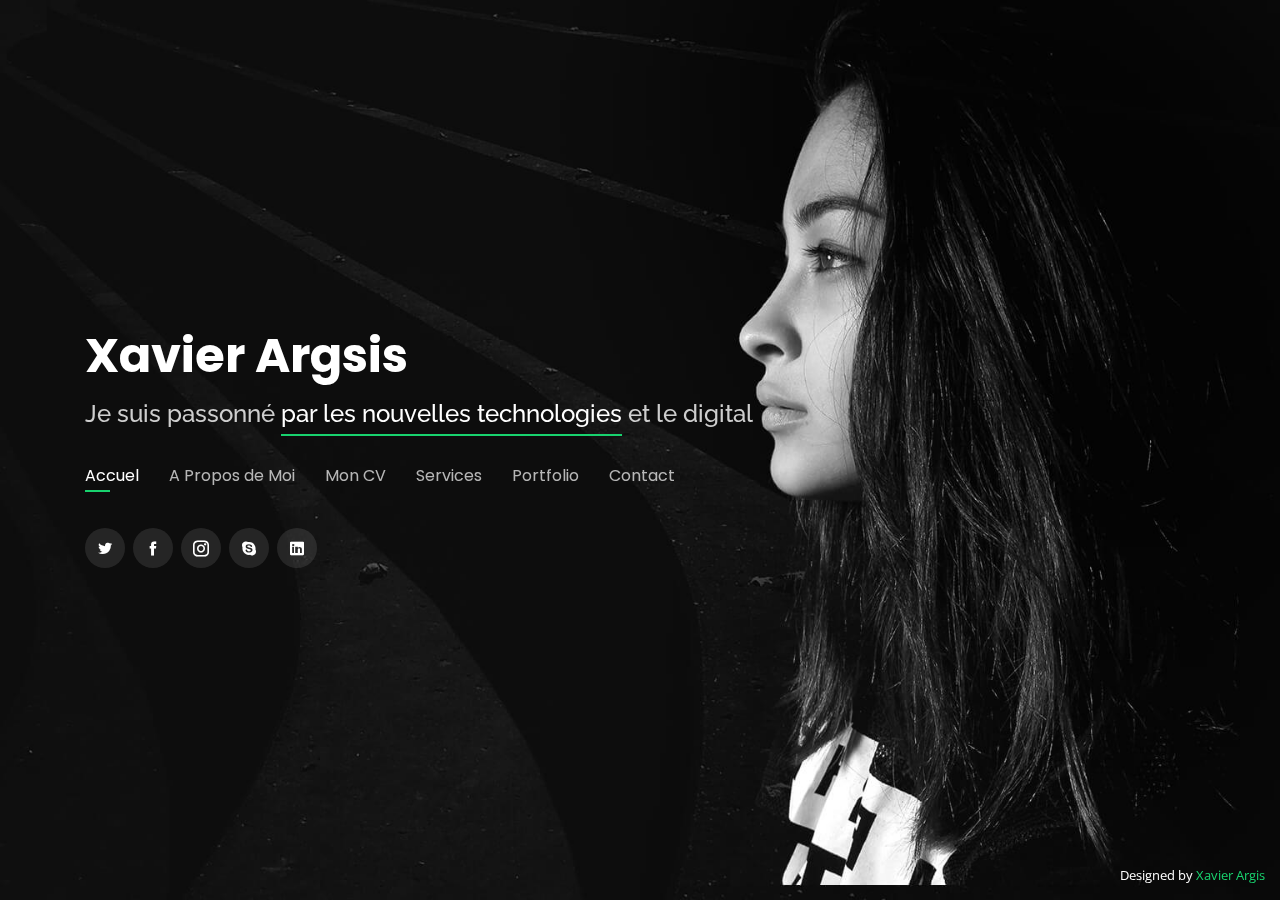
==== commit 34656905: "fin de modif home page" ====
--- a/index.html
+++ b/index.html
@@ -27,7 +27,12 @@
     <!-- Template Main CSS File -->
     <link href="assets/css/style.css" rel="stylesheet">
 
-
+    <!-- =======================================================
+  * Template Name: Personal - v2.4.0
+  * Template URL: https://bootstrapmade.com/personal-free-resume-bootstrap-template/
+  * Author: BootstrapMade.com
+  * License: https://bootstrapmade.com/license/
+  ======================================================== -->
 </head>
 
 <body>
@@ -36,15 +41,15 @@
     <header id="header" class="header-tops">
         <div class="container">
 
-            <h1><a href="index.html">Xavier Argis</a></h1>
+            <h1><a href="index.html">Xavier Argsis</a></h1>
             <!-- Uncomment below if you prefer to use an image logo -->
             <!-- <a href="index.html" class="mr-auto"><img src="assets/img/logo.png" alt="" class="img-fluid"></a> -->
-            <h2>Je suis passonné <span>par les nouvelles technologies </span>et le digital</h2>
+            <h2>Je suis passonné <span>par les nouvelles technologies</span> et le digital</h2>
 
             <nav class="nav-menu d-none d-lg-block">
                 <ul>
-                    <li class="active"><a href="#header">Accueil</a></li>
-                    <li><a href="#about">Moi</a></li>
+                    <li class="active"><a href="#header">Accuel</a></li>
+                    <li><a href="#about">A Propos de Moi</a></li>
                     <li><a href="#resume">Mon CV</a></li>
                     <li><a href="#services">Services</a></li>
                     <li><a href="#portfolio">Portfolio</a></li>
@@ -378,11 +383,25 @@
     <!-- ======= Resume Section ======= -->
     <section id="resume" class="resume">
         <div class="container">
-
-            <div class="section-title">
-                <h2>Resume</h2>
-                <p>Check My Resume</p>
-            </div>
+            <div class="row">
+                <div class="col-lg-6">
+                    <div class="section-title">
+                        <h2>Resume</h2>
+                        <p>Check My Resume</p>
+                    </div>
+                </div>
+                <div class="col-lg-6">
+                    <p>Téléchager mon CV</p>
+                    <p>Partager</p>
+
+                </div>
+
+            </div>
+
+
+
+
+
 
             <div class="row">
                 <div class="col-lg-6">
--- a/assets/css/style.css
+++ b/assets/css/style.css
@@ -362,7 +362,7 @@
     }
 }
 
-.section-title h2 {
+.container .row .section-title h2 {
     font-size: 14px;
     font-weight: 500;
     padding: 0;
@@ -626,6 +626,10 @@
 /*--------------------------------------------------------------
 # Resume
 --------------------------------------------------------------*/
+
+.container .row .top-midle-left {
+    height: 10rem;
+}
 
 .resume .resume-title {
     font-size: 26px;
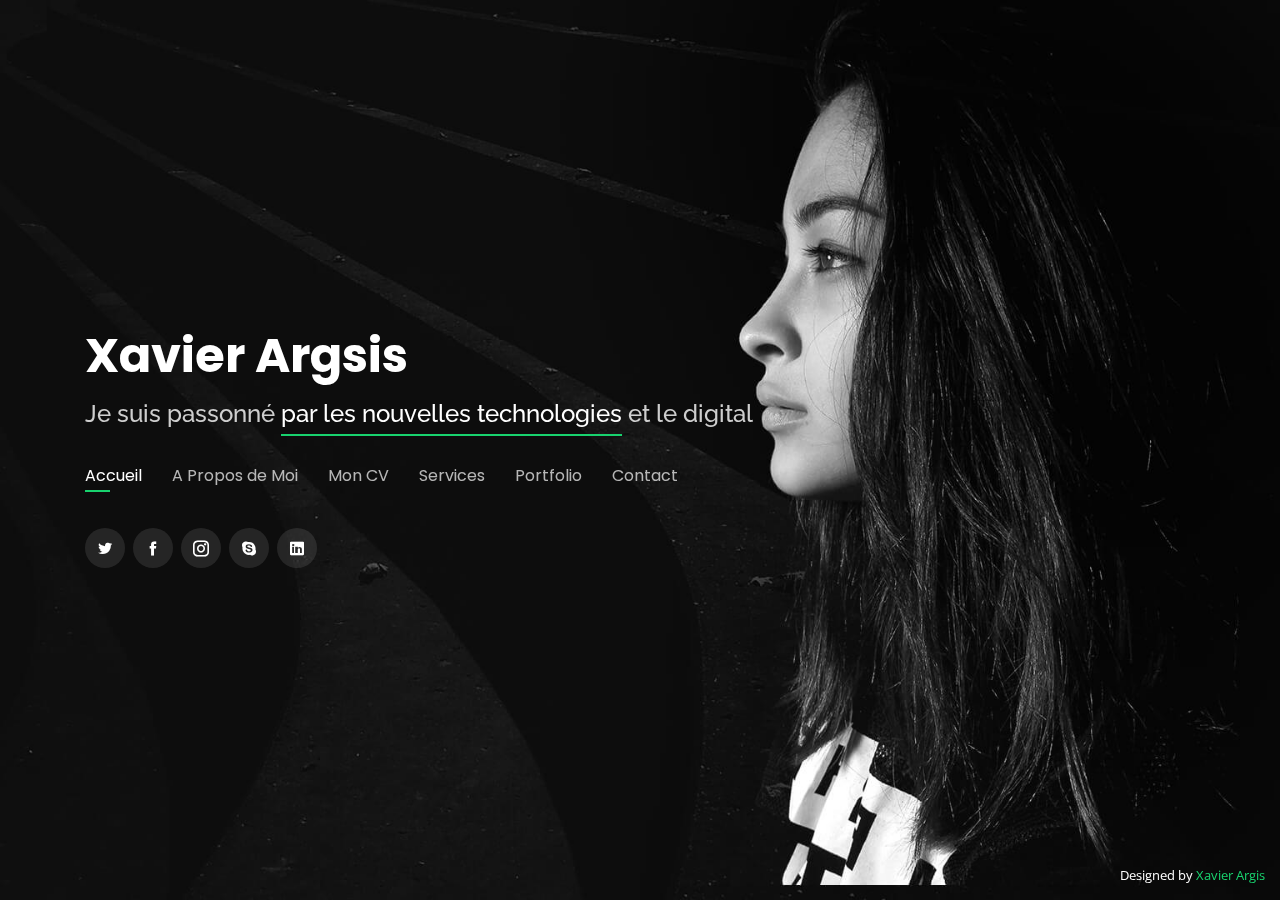
==== commit d55d8855: "fin de modif home page def" ====
--- a/index.html
+++ b/index.html
@@ -48,7 +48,7 @@
 
             <nav class="nav-menu d-none d-lg-block">
                 <ul>
-                    <li class="active"><a href="#header">Accuel</a></li>
+                    <li class="active"><a href="#header">Accueil</a></li>
                     <li><a href="#about">A Propos de Moi</a></li>
                     <li><a href="#resume">Mon CV</a></li>
                     <li><a href="#services">Services</a></li>
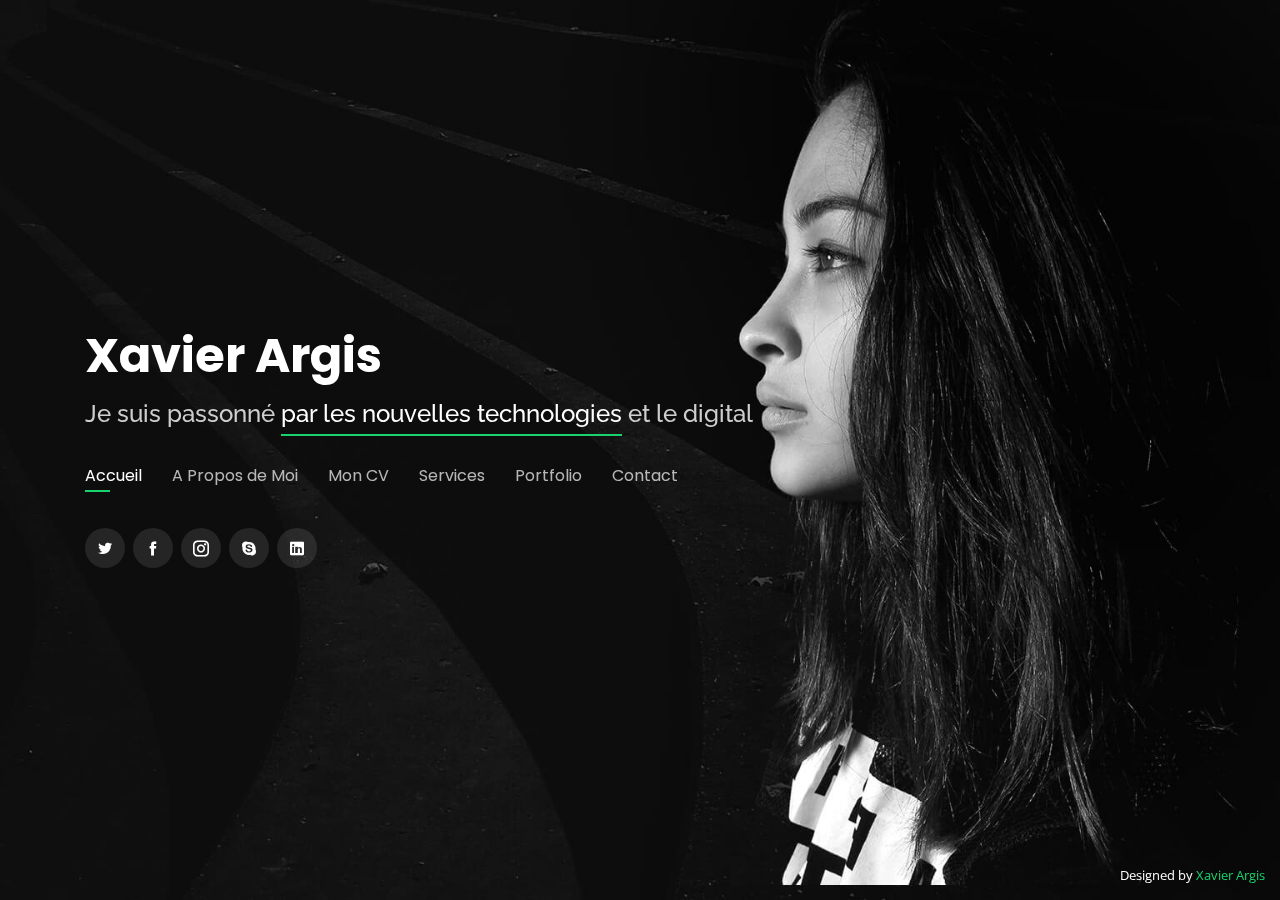
==== commit b96e2393: "fin de modif home page def" ====
--- a/index.html
+++ b/index.html
@@ -5,7 +5,7 @@
     <meta charset="utf-8">
     <meta content="width=device-width, initial-scale=1.0" name="viewport">
 
-    <title>Personal Bootstrap Template</title>
+    <title>Tp CV Bootstrap</title>
     <meta content="" name="description">
     <meta content="" name="keywords">
 
@@ -27,12 +27,7 @@
     <!-- Template Main CSS File -->
     <link href="assets/css/style.css" rel="stylesheet">
 
-    <!-- =======================================================
-  * Template Name: Personal - v2.4.0
-  * Template URL: https://bootstrapmade.com/personal-free-resume-bootstrap-template/
-  * Author: BootstrapMade.com
-  * License: https://bootstrapmade.com/license/
-  ======================================================== -->
+
 </head>
 
 <body>
@@ -41,7 +36,7 @@
     <header id="header" class="header-tops">
         <div class="container">
 
-            <h1><a href="index.html">Xavier Argsis</a></h1>
+            <h1><a href="index.html">Xavier Argis</a></h1>
             <!-- Uncomment below if you prefer to use an image logo -->
             <!-- <a href="index.html" class="mr-auto"><img src="assets/img/logo.png" alt="" class="img-fluid"></a> -->
             <h2>Je suis passonné <span>par les nouvelles technologies</span> et le digital</h2>
